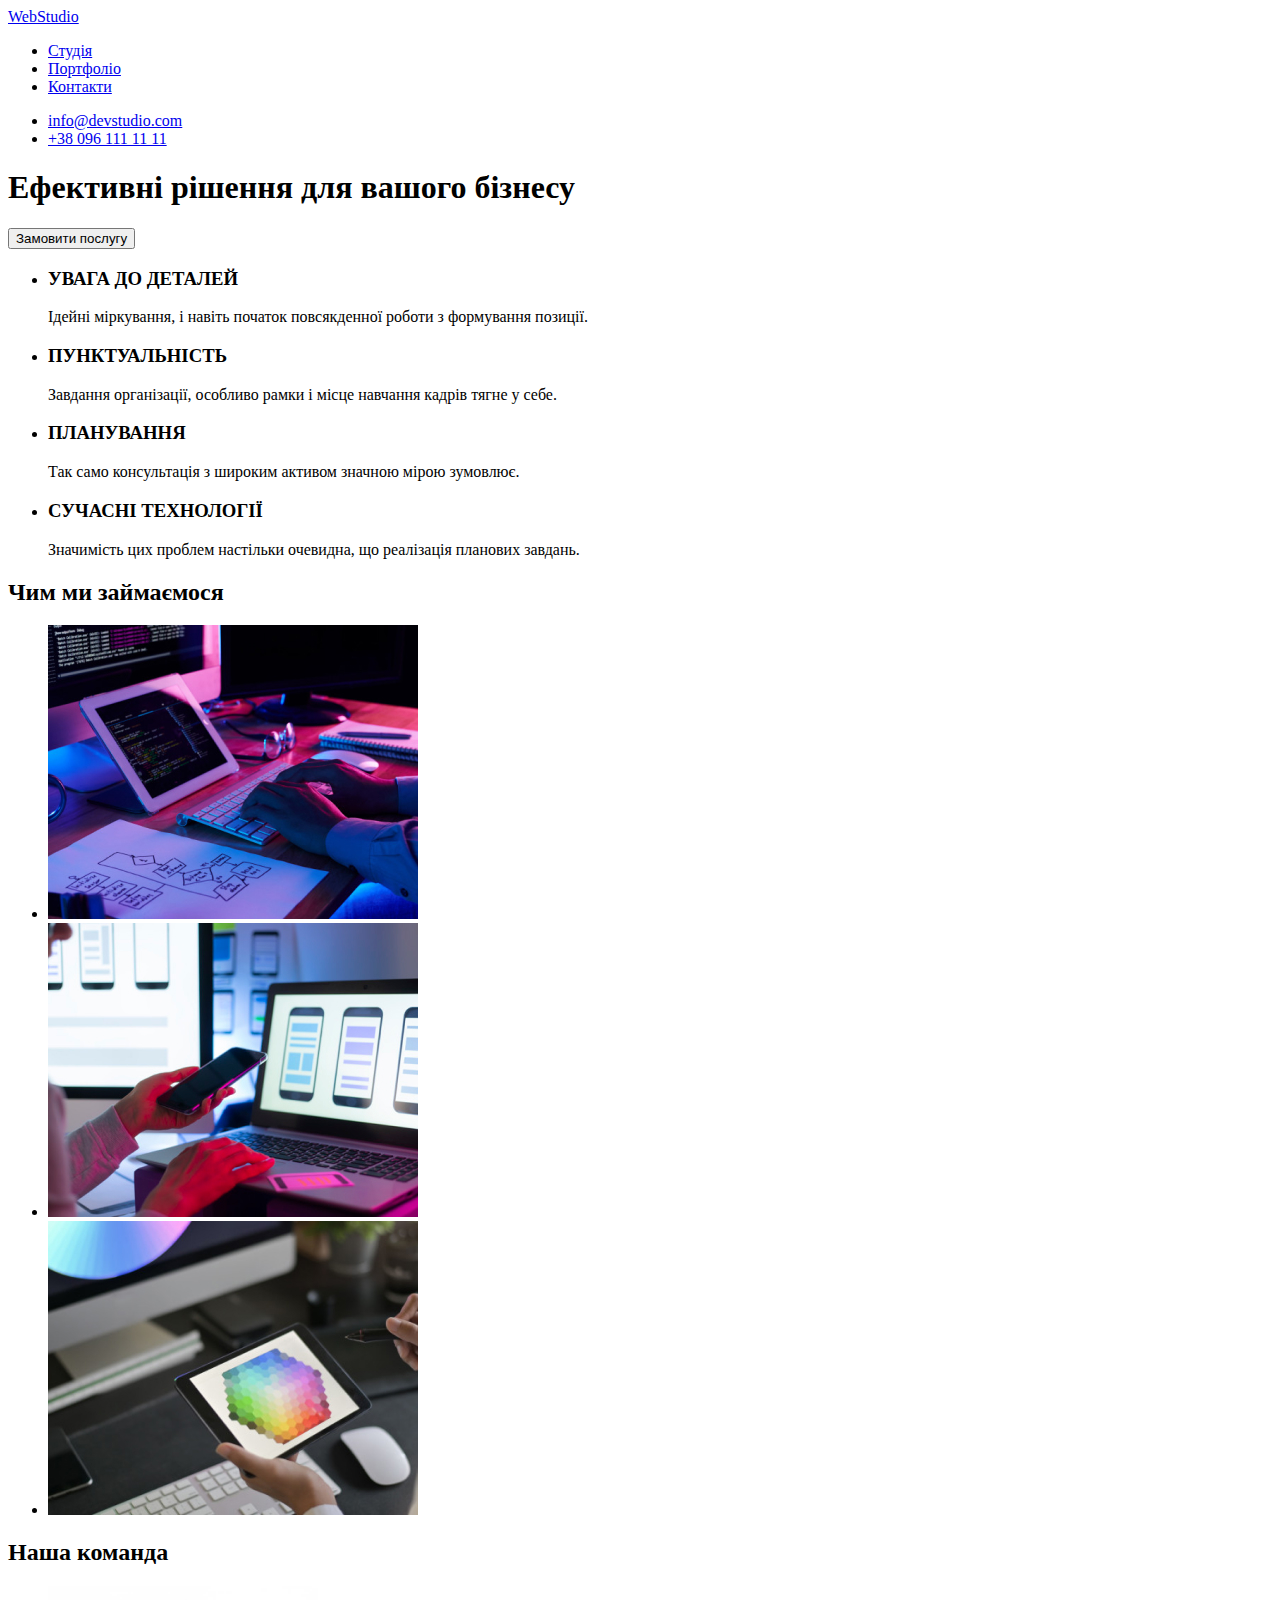
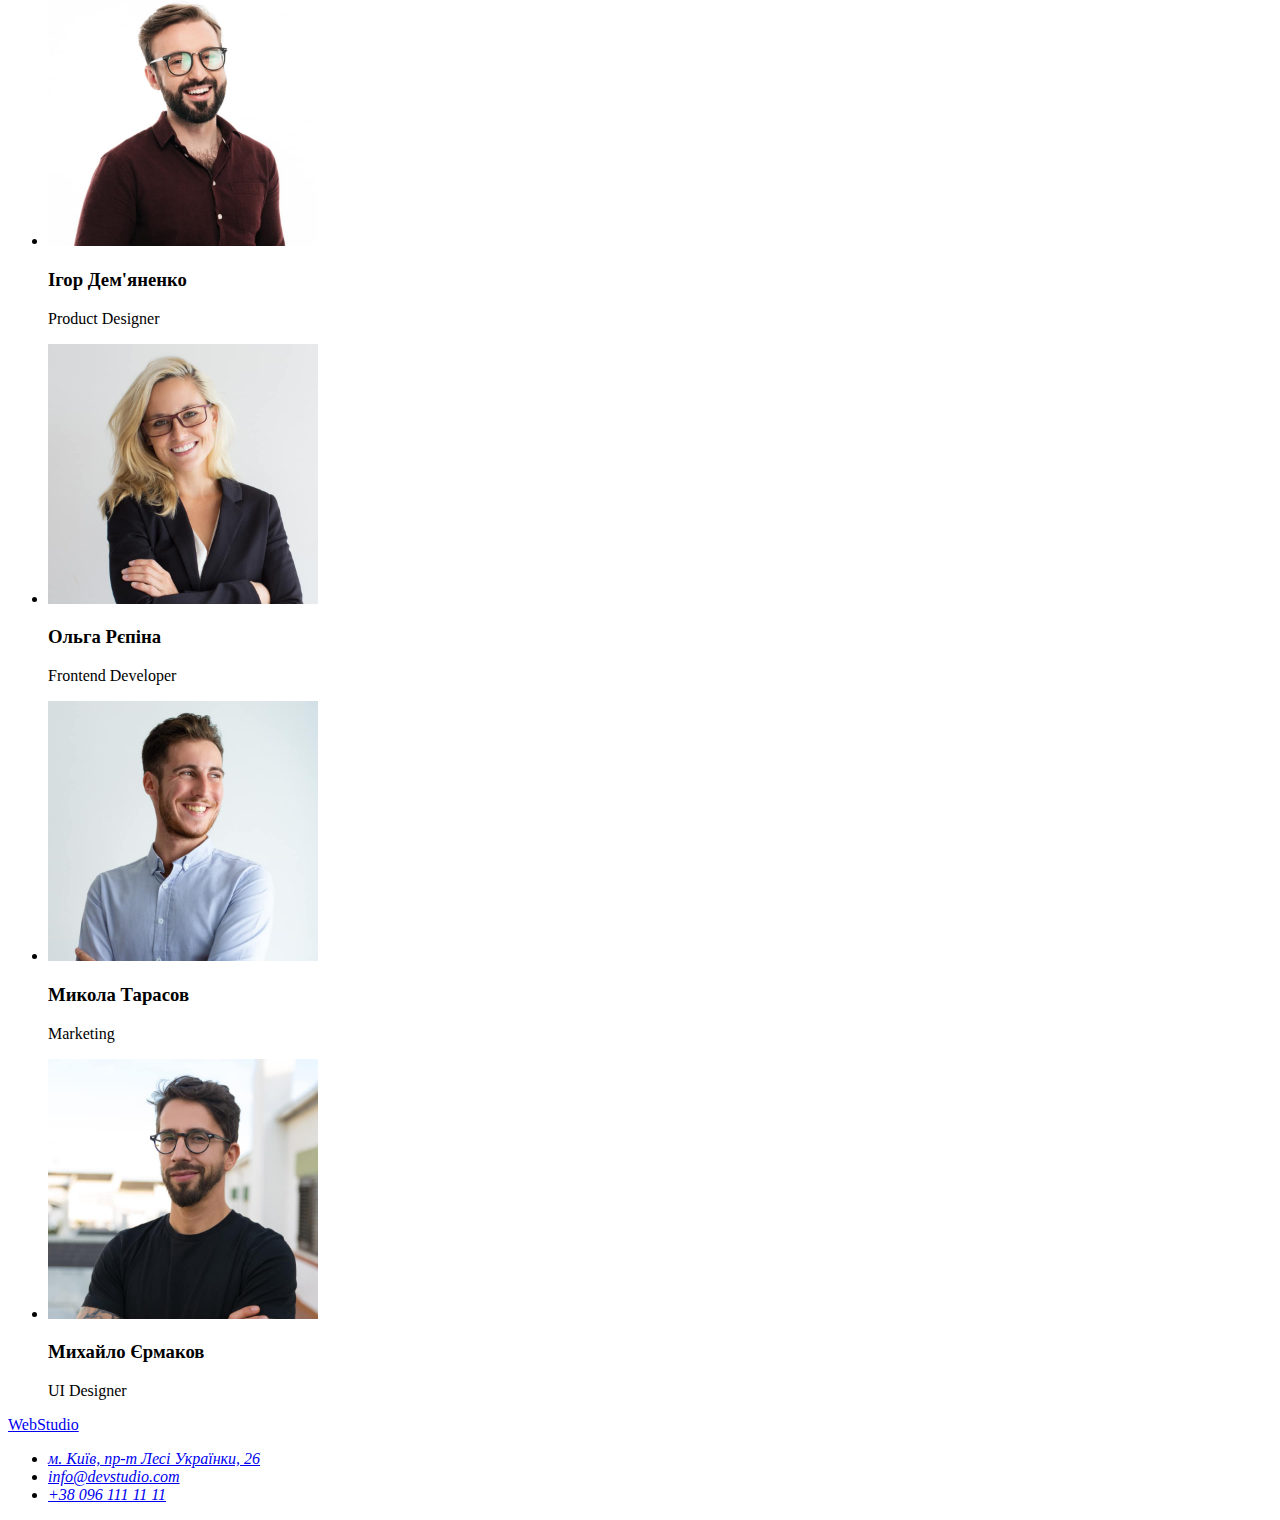
==== index.html @ dd04f36f "Stage1" ====
<!DOCTYPE html>
<html lang="uk">
  <head>
    <meta charset="UTF-8" />
    <meta http-equiv="X-UA-Compatible" content="IE=edge" />
    <meta name="viewport" content="width=device-width, initial-scale=1.0" />
    <title>Студія</title>
  </head>
  <body>
    <!-- Шапка -->
    <header>
      <nav>
        <a href="https://vanvalera.github.io/goit-markup-hw-01/" class="logo">
          <span lang="en">WebStudio</span>
        </a>
        <ul>
          <li>
            <a href="/">Студія</a>
          </li>
          <li>
            <a href="/">Портфоліо</a>
          </li>
          <li>
            <a href="/">Контакти</a>
          </li>
        </ul>
      </nav>
      <ul>
        <!-- Посилання на почту -->
        <li>
          <a href="mailto:info@devstudio.com">info@devstudio.com</a>
        </li>
        <!-- Посилання на телефон -->
        <li><a href="tel:+380961111111">+38 096 111 11 11</a></li>
      </ul>
    </header>
    <!-- Меин -->
    <main>
      <!-- Секція с кнопкой -->
      <section>
        <h1>Ефективні рішення для вашого бізнесу</h1>
        <button type="button">Замовити послугу</button>
      </section>
      <!-- Секція Особливості -->
      <section>
        <h2 hidden>Особливості</h2>
        <ul>
          <li>
            <h3>УВАГА ДО ДЕТАЛЕЙ</h3>
            <p>Ідейні міркування, і навіть початок повсякденної роботи з формування позиції.</p>
          </li>
          <li>
            <h3>ПУНКТУАЛЬНІСТЬ</h3>
            <p>Завдання організації, особливо рамки і місце навчання кадрів тягне у себе.</p>
          </li>
          <li>
            <h3>ПЛАНУВАННЯ</h3>
            <p>Так само консультація з широким активом значною мірою зумовлює.</p>
          </li>
          <li>
            <h3>СУЧАСНІ ТЕХНОЛОГІЇ</h3>
            <p>Значимість цих проблем настільки очевидна, що реалізація планових завдань.</p>
          </li>
        </ul>
      </section>
      <!-- Секція чим займаемось -->
      <section>
        <h2>Чим ми займаємося</h2>
        <ul>
          <li>
            <img
              src="./images/Декстопні-додатки.jpg"
              alt="Десктопні додатки"
              width="370"
              height="294"
            />
          </li>
          <li>
            <img
              src="./images/Мобільні-додатки.jpg"
              alt="Мобільні додатки"
              width="370"
              height="294"
            />
          </li>
          <li>
            <img
              src="./images/Дизайнерські-рішення.jpg"
              alt="Дизайнерські рішення"
              width="370"
              height="294"
            />
          </li>
        </ul>
      </section>
      <!-- Секція Наша Команда -->
      <section>
        <h2>Наша команда</h2>
        <ul>
          <li>
            <img
              src="./images/Product-designer.jpg"
              alt="Дизайнер продукту"
              width="270"
              height="260"
            />
            <h3>Ігор Дем'яненко</h3>
            <p lang="en">Product Designer</p>
          </li>
          <li>
            <img
              src="./images/Frontend-developer.jpg"
              alt="Фронтенд розробник"
              width="270"
              height="260"
            />
            <h3>Ольга Рєпіна</h3>
            <p lang="en">Frontend Developer</p>
          </li>
          <li>
            <img
              src="./images/Marketing-company.jpg"
              alt="Головний Маркетолог"
              width="270"
              height="260"
            />
            <h3>Микола Тарасов</h3>
            <p lang="en">Marketing</p>
          </li>
          <li>
            <img
              src="./images/UI-designer.jpg"
              alt="Дизайнер інтерфейсу"
              width="270"
              height="260"
            />
            <h3>Михайло Єрмаков</h3>
            <p lang="en">UI Designer</p>
          </li>
        </ul>
      </section>
    </main>
    <!-- Футер -->
    <footer>
      <a href="https://vanvalera.github.io/goit-markup-hw-01/" class="logo">
        <span lang="en">WebStudio</span>
      </a>
      <address>
        <ul>
          <li>
            <a href="https://goo.gl/maps/cJ9QzEwfVTvkRfvY8">м. Київ, пр-т Лесі Українки, 26</a>
          </li>
          <li>
            <a href="mailto:info@devstudio.com">info@devstudio.com</a>
          </li>
          <li>
            <a href="tel:+380961111111">+38 096 111 11 11</a>
          </li>
        </ul>
      </address>
    </footer>
  </body>
</html>
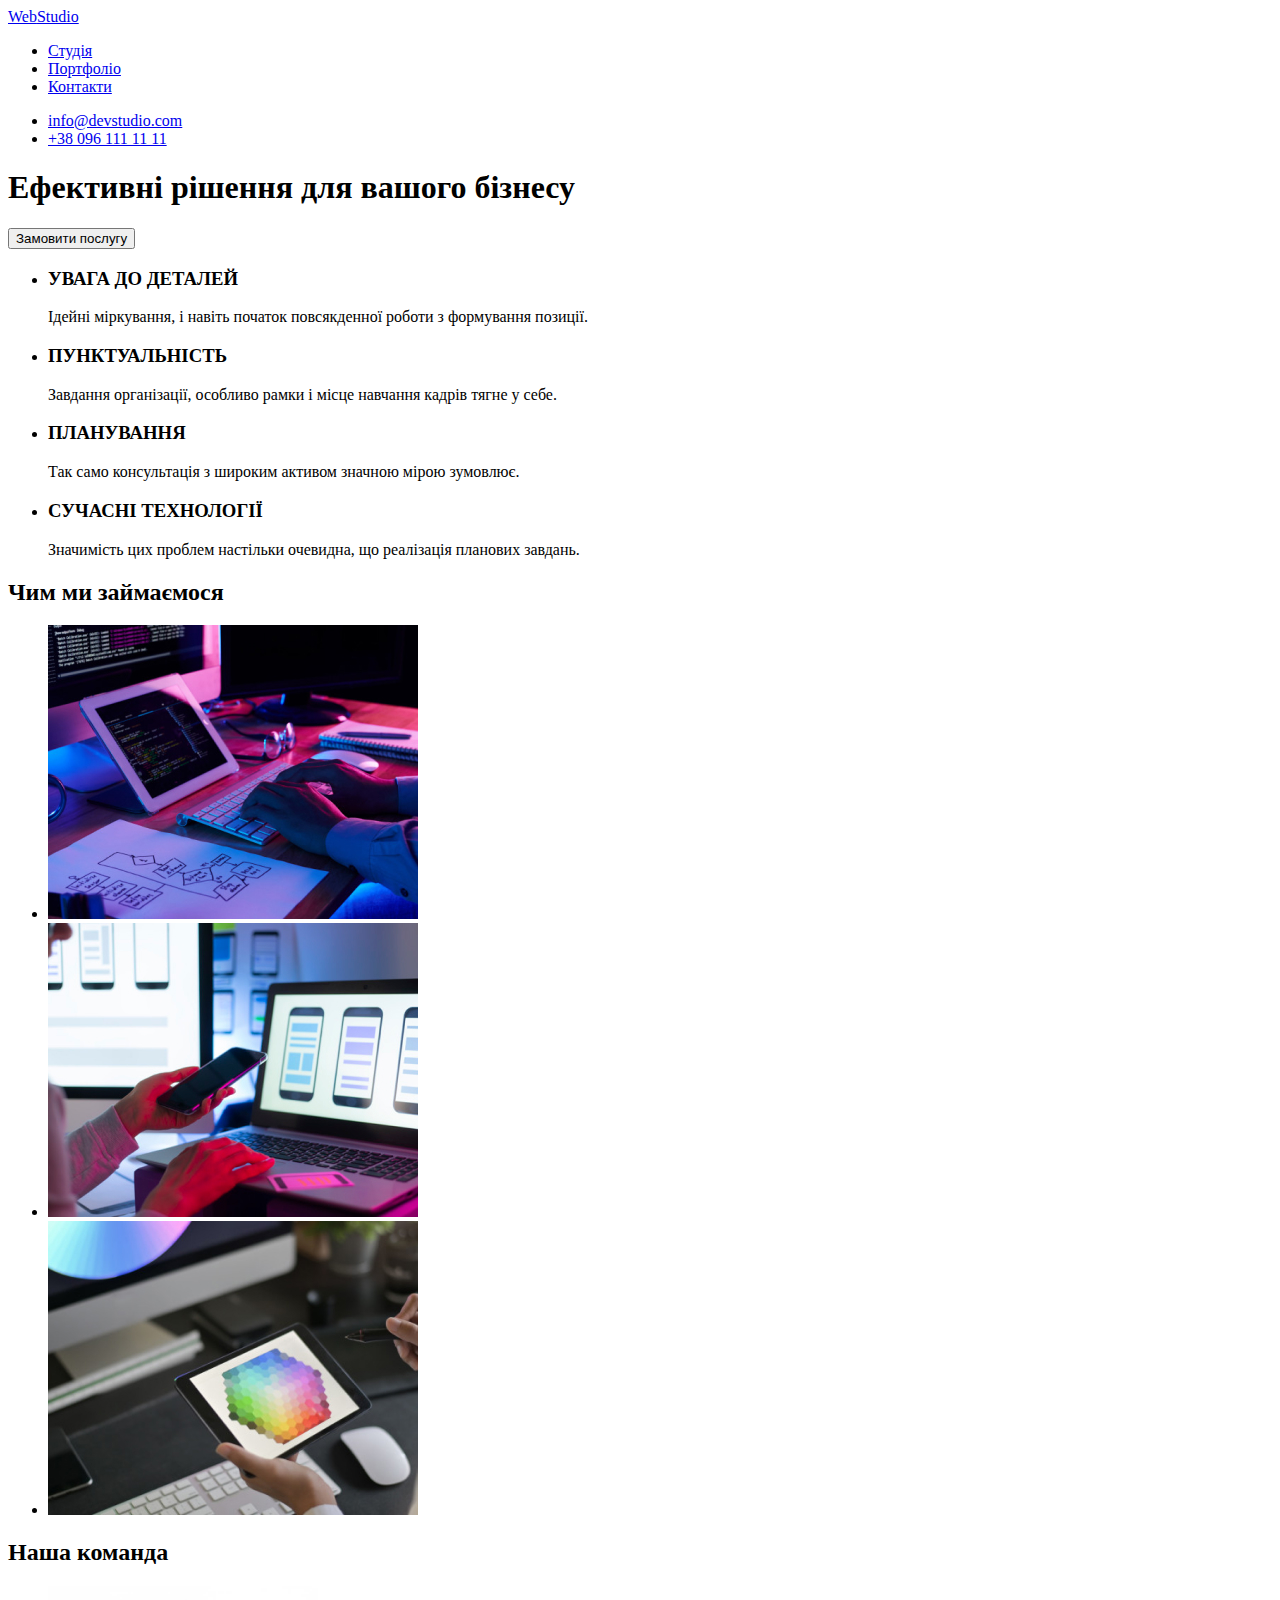
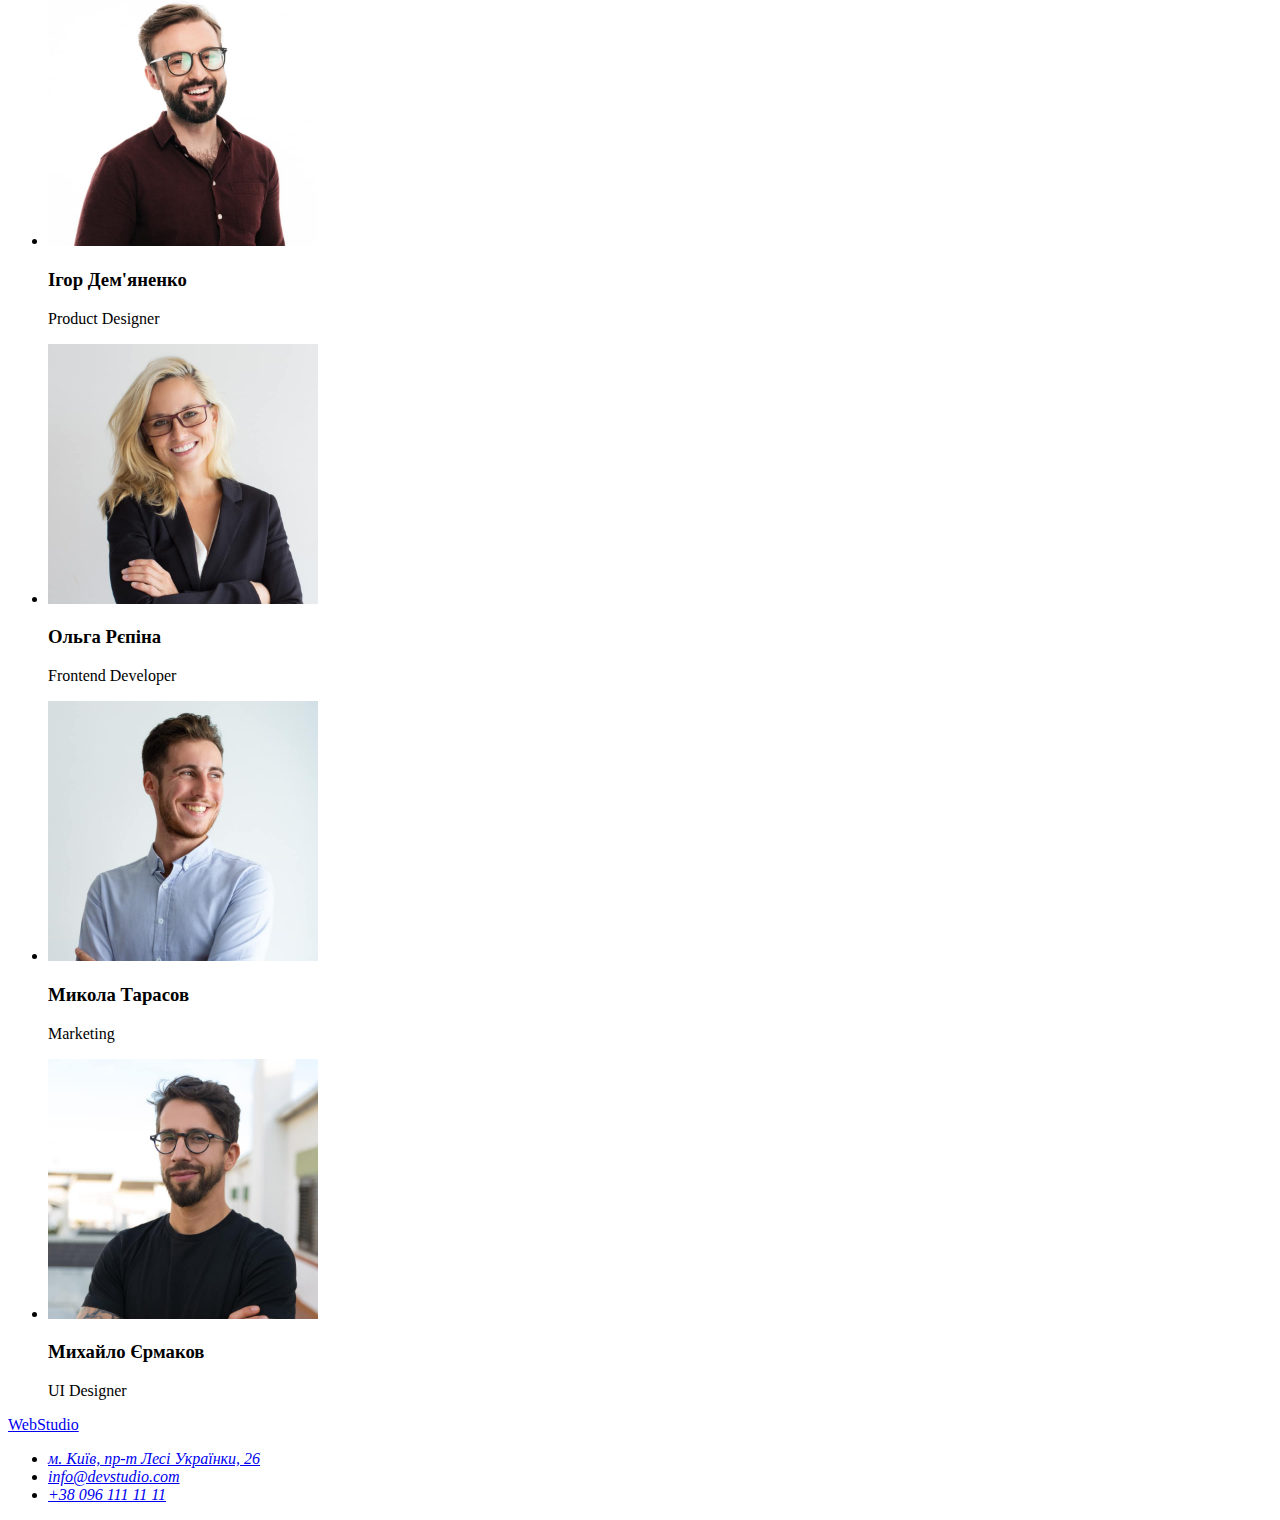
==== commit 0268f11a: "Start1" ====
--- a/index.html
+++ b/index.html
@@ -5,20 +5,21 @@
     <meta http-equiv="X-UA-Compatible" content="IE=edge" />
     <meta name="viewport" content="width=device-width, initial-scale=1.0" />
     <title>Студія</title>
+    <link rel="stylesheet" href="./css/styles.css" />
   </head>
   <body>
     <!-- Шапка -->
     <header>
       <nav>
         <a href="https://vanvalera.github.io/goit-markup-hw-01/" class="logo">
-          <span lang="en">WebStudio</span>
+          <span class="web">Web</span>Studio
         </a>
         <ul>
           <li>
             <a href="/">Студія</a>
           </li>
           <li>
-            <a href="/">Портфоліо</a>
+            <a href="./portfolio.html">Портфоліо</a>
           </li>
           <li>
             <a href="/">Контакти</a>
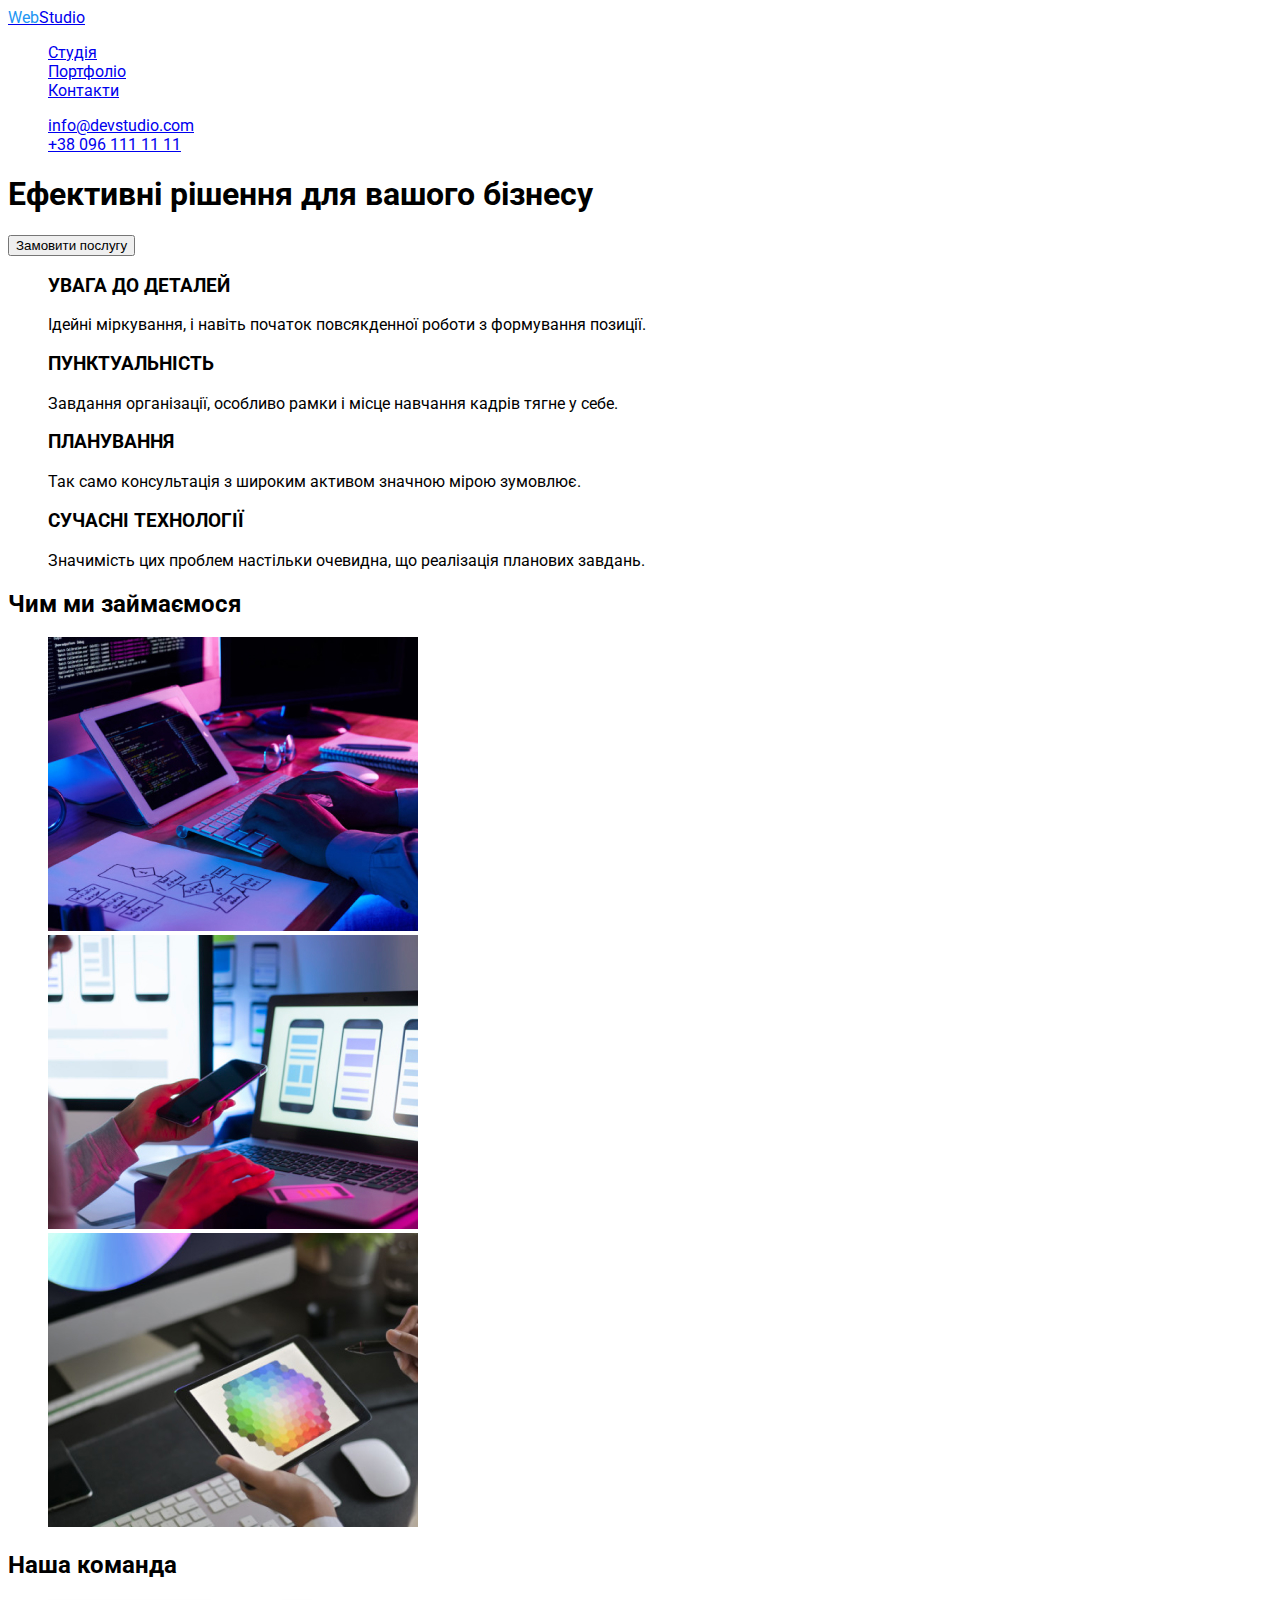
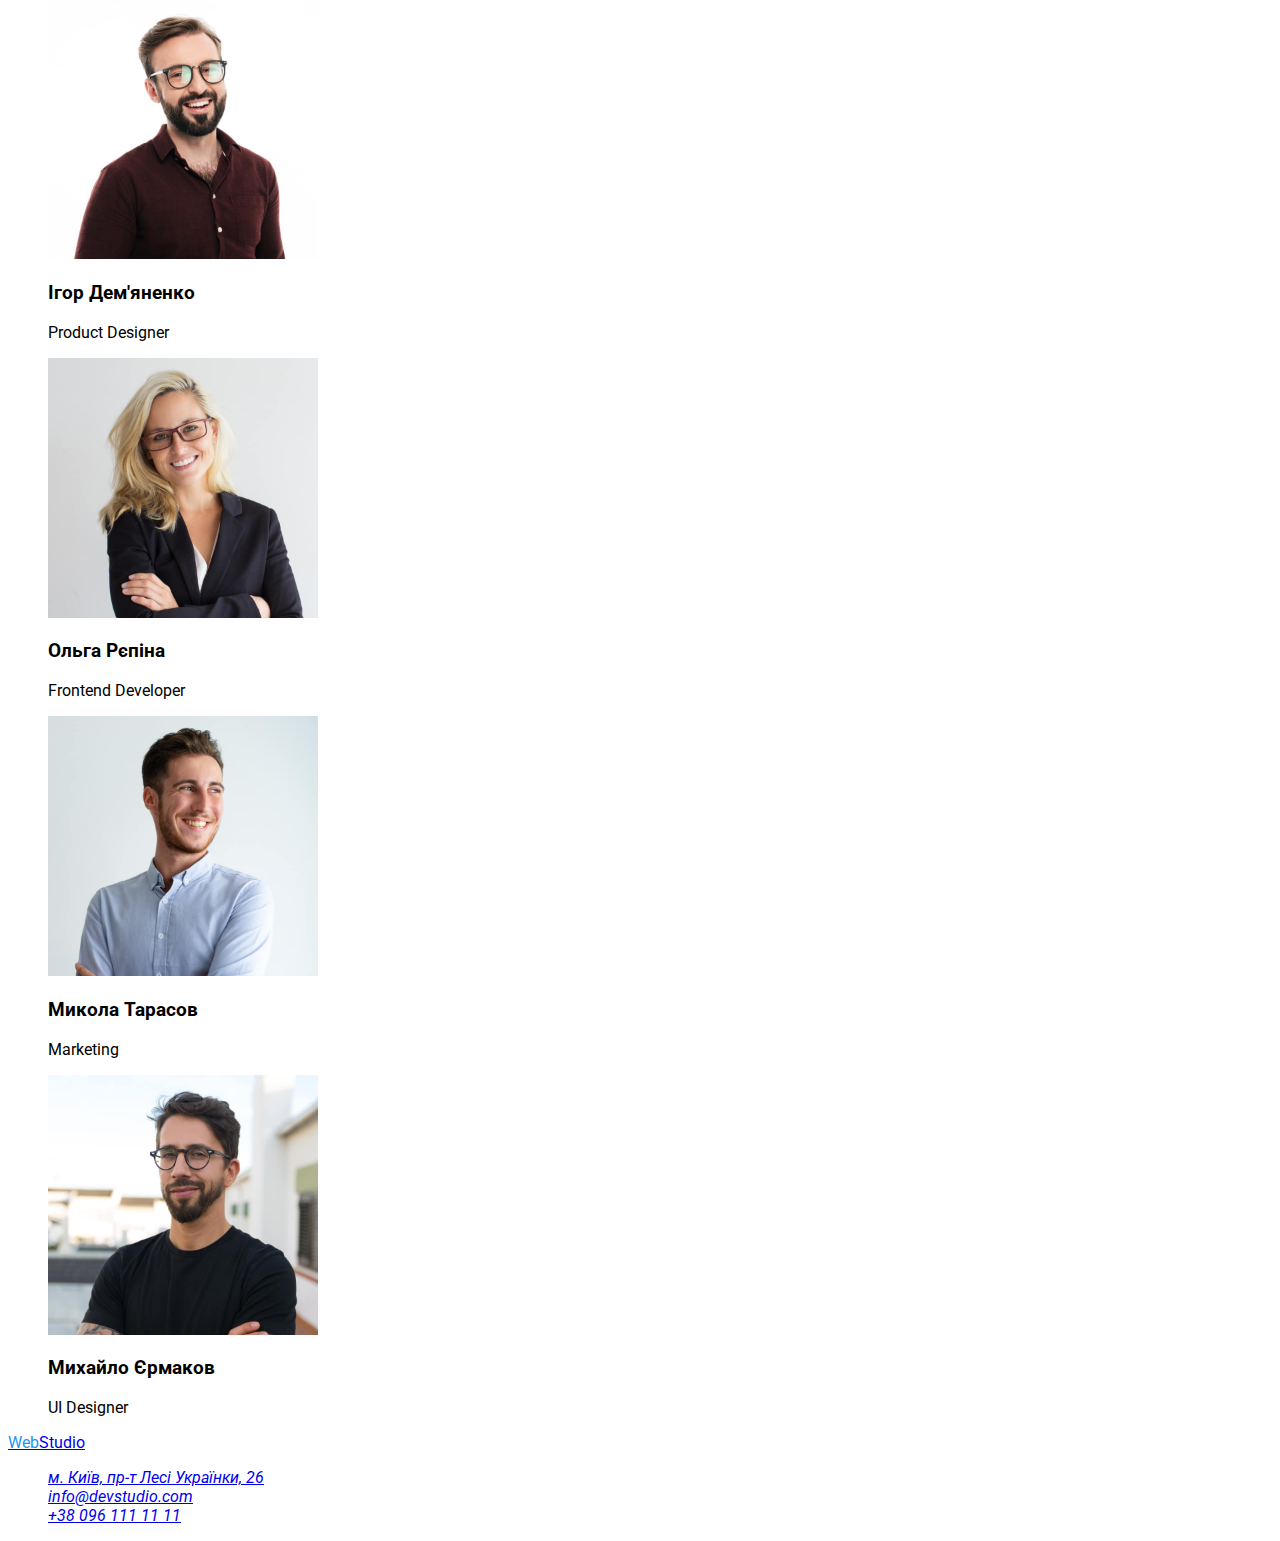
==== commit 4442d88e: "Start4" ====
--- a/index.html
+++ b/index.html
@@ -5,28 +5,34 @@
     <meta http-equiv="X-UA-Compatible" content="IE=edge" />
     <meta name="viewport" content="width=device-width, initial-scale=1.0" />
     <title>Студія</title>
+    <link rel="preconnect" href="https://fonts.googleapis.com" />
+    <link rel="preconnect" href="https://fonts.gstatic.com" crossorigin />
+    <link
+      href="https://fonts.googleapis.com/css2?family=Montserrat:wght@400;700&family=Raleway:wght@700&family=Roboto:wght@400;500;700;900&display=swap"
+      rel="stylesheet"
+    />
     <link rel="stylesheet" href="./css/styles.css" />
   </head>
   <body>
     <!-- Шапка -->
     <header>
       <nav>
-        <a href="https://vanvalera.github.io/goit-markup-hw-01/" class="logo">
+        <a href="https://vanvalera.github.io/goit-markup-hw-02/index.html" class="logo">
           <span class="web">Web</span>Studio
         </a>
-        <ul>
+        <ul class="list">
           <li>
-            <a href="/">Студія</a>
+            <a href="https://vanvalera.github.io/goit-markup-hw-02/index.html">Студія</a>
           </li>
           <li>
-            <a href="./portfolio.html">Портфоліо</a>
+            <a href="https://vanvalera.github.io/goit-markup-hw-02/portfolio.html">Портфоліо</a>
           </li>
           <li>
             <a href="/">Контакти</a>
           </li>
         </ul>
       </nav>
-      <ul>
+      <ul class="list">
         <!-- Посилання на почту -->
         <li>
           <a href="mailto:info@devstudio.com">info@devstudio.com</a>
@@ -45,7 +51,7 @@
       <!-- Секція Особливості -->
       <section>
         <h2 hidden>Особливості</h2>
-        <ul>
+        <ul class="list">
           <li>
             <h3>УВАГА ДО ДЕТАЛЕЙ</h3>
             <p>Ідейні міркування, і навіть початок повсякденної роботи з формування позиції.</p>
@@ -67,7 +73,7 @@
       <!-- Секція чим займаемось -->
       <section>
         <h2>Чим ми займаємося</h2>
-        <ul>
+        <ul class="list">
           <li>
             <img
               src="./images/Декстопні-додатки.jpg"
@@ -97,7 +103,7 @@
       <!-- Секція Наша Команда -->
       <section>
         <h2>Наша команда</h2>
-        <ul>
+        <ul class="list">
           <li>
             <img
               src="./images/Product-designer.jpg"
@@ -143,11 +149,11 @@
     </main>
     <!-- Футер -->
     <footer>
-      <a href="https://vanvalera.github.io/goit-markup-hw-01/" class="logo">
-        <span lang="en">WebStudio</span>
+      <a href="https://vanvalera.github.io/goit-markup-hw-02/index.html" class="logo">
+        <span class="web">Web</span>Studio
       </a>
       <address>
-        <ul>
+        <ul class="list">
           <li>
             <a href="https://goo.gl/maps/cJ9QzEwfVTvkRfvY8">м. Київ, пр-т Лесі Українки, 26</a>
           </li>
--- a/css/styles.css
+++ b/css/styles.css
@@ -0,0 +1,9 @@
+body {
+  font-family: 'Roboto', 'Raleway';
+}
+.web {
+  color: #2196f3;
+}
+.list {
+  list-style: none;
+}
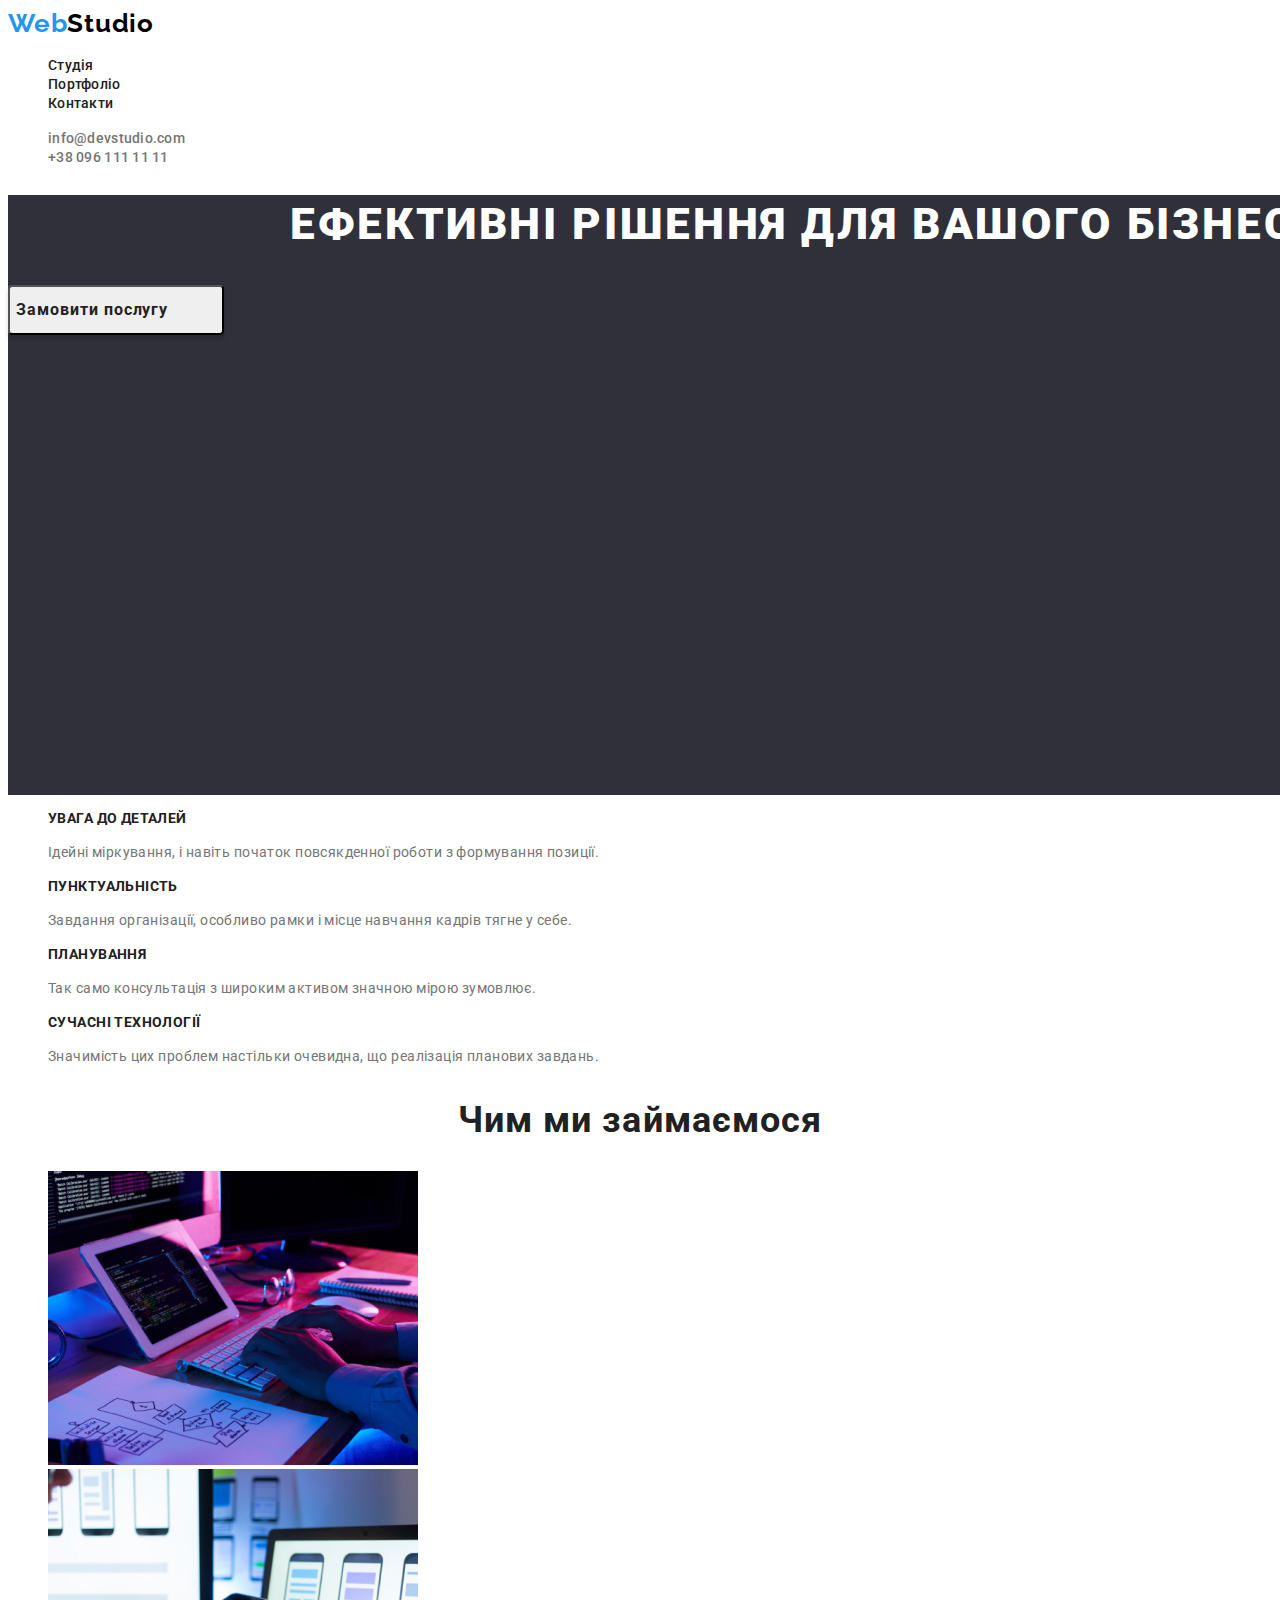
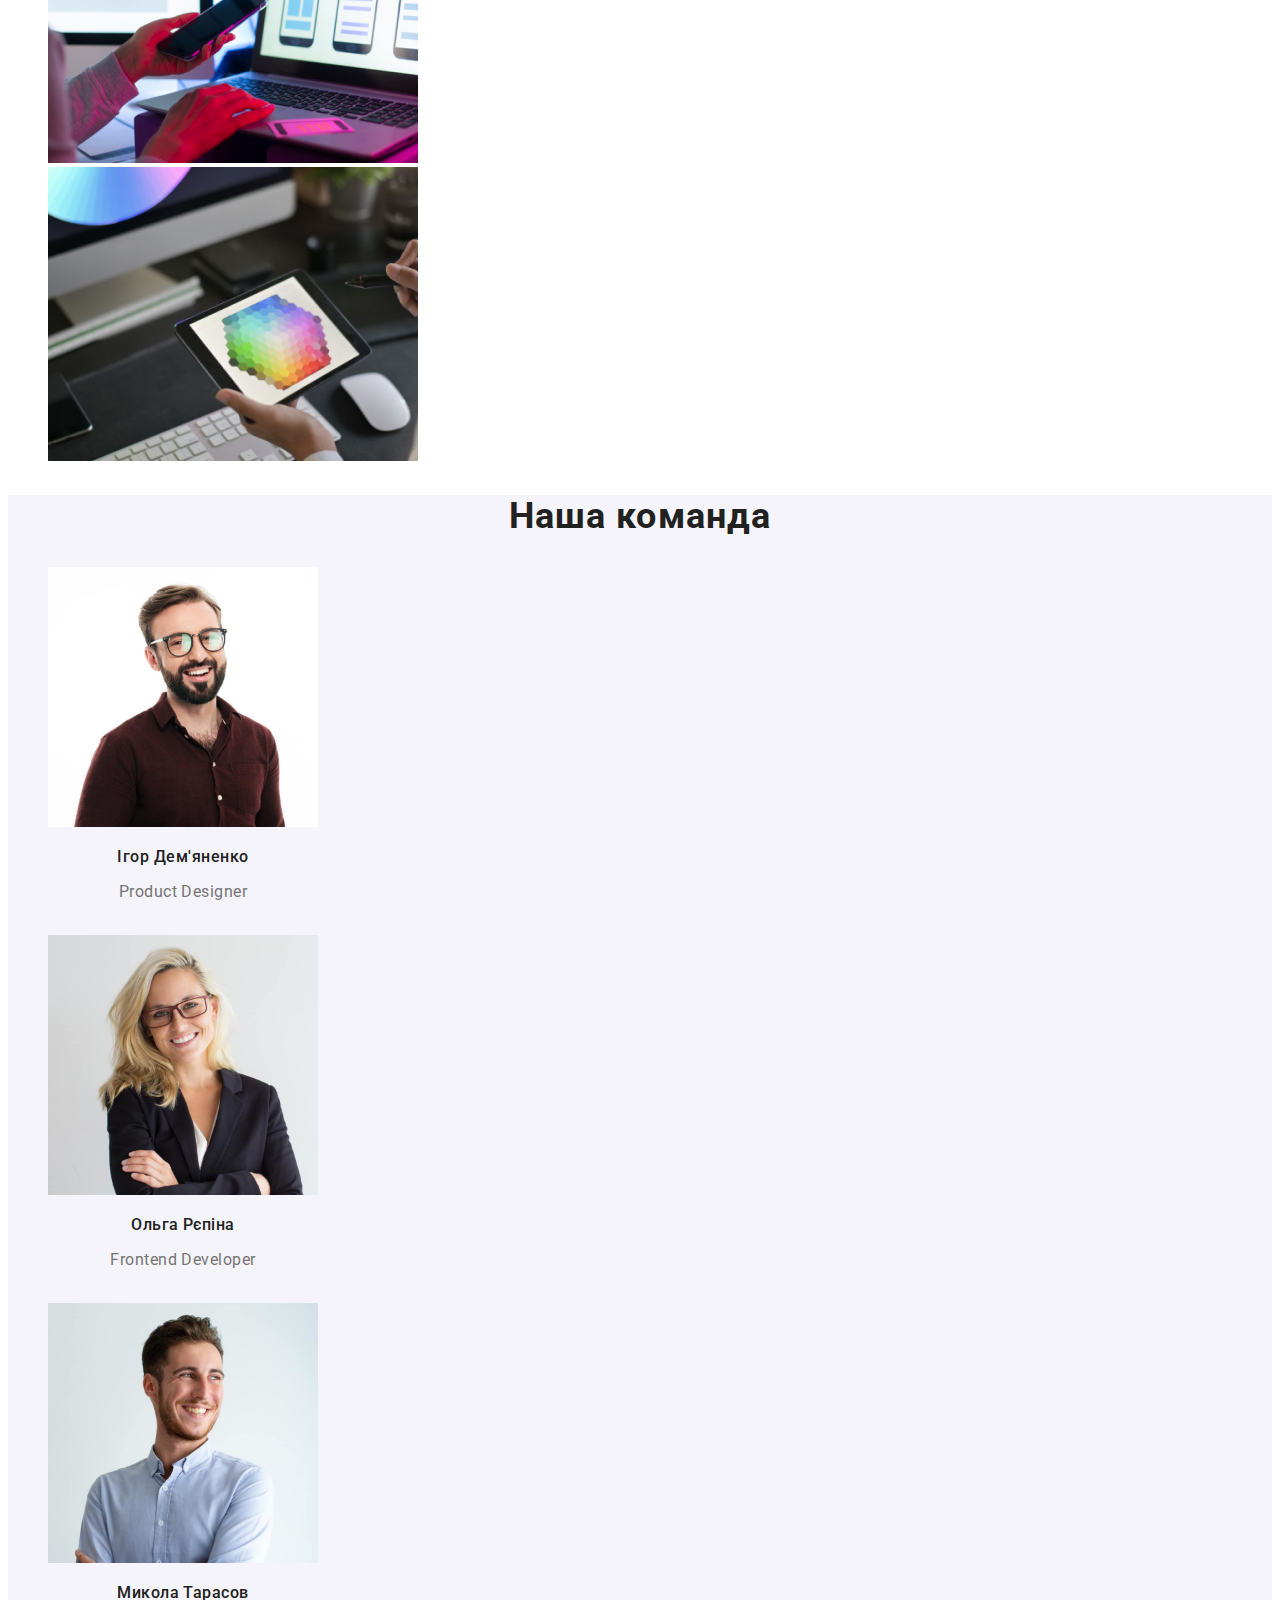
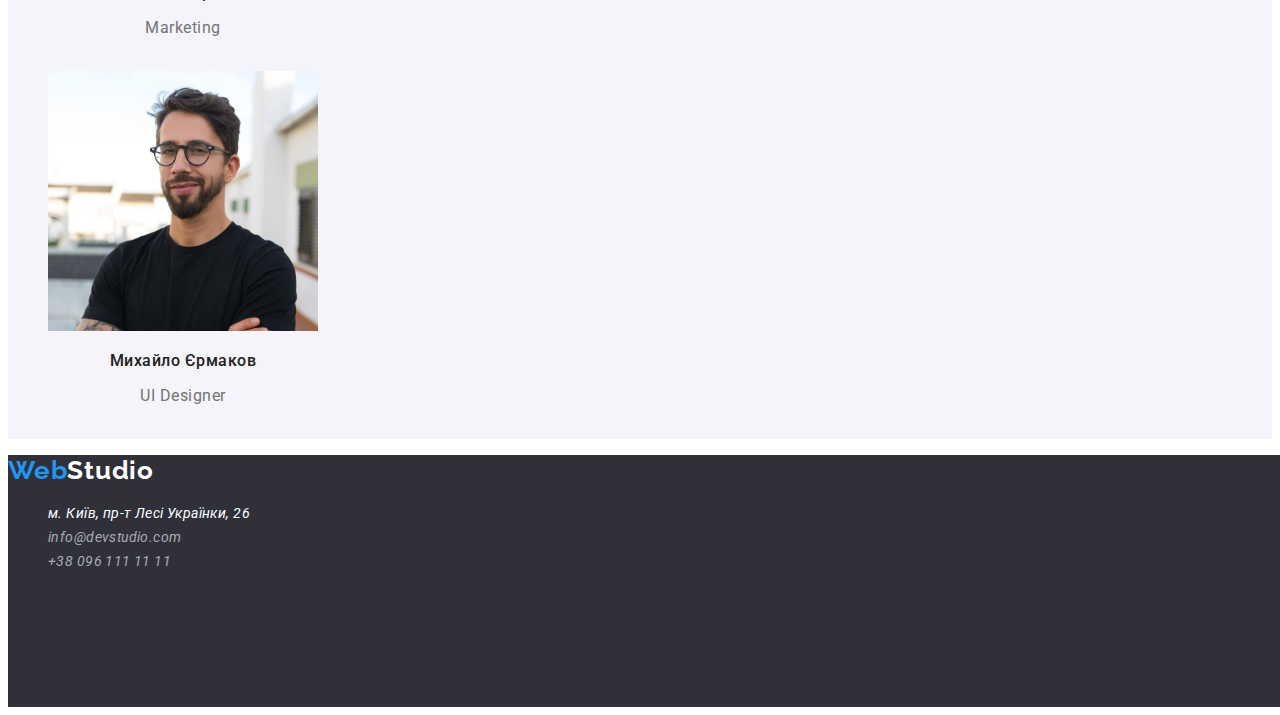
==== commit 11b8145b: "Finish1" ====
--- a/index.html
+++ b/index.html
@@ -22,57 +22,71 @@
         </a>
         <ul class="list">
           <li>
-            <a href="https://vanvalera.github.io/goit-markup-hw-02/index.html">Студія</a>
+            <a href="https://vanvalera.github.io/goit-markup-hw-02/index.html" class="header-link"
+              >Студія</a
+            >
           </li>
           <li>
-            <a href="https://vanvalera.github.io/goit-markup-hw-02/portfolio.html">Портфоліо</a>
+            <a
+              href="https://vanvalera.github.io/goit-markup-hw-02/portfolio.html"
+              class="header-link"
+              >Портфоліо</a
+            >
           </li>
           <li>
-            <a href="/">Контакти</a>
+            <a href="/" class="header-link">Контакти</a>
           </li>
         </ul>
       </nav>
       <ul class="list">
         <!-- Посилання на почту -->
         <li>
-          <a href="mailto:info@devstudio.com">info@devstudio.com</a>
+          <a href="mailto:info@devstudio.com" class="header-tel">info@devstudio.com</a>
         </li>
         <!-- Посилання на телефон -->
-        <li><a href="tel:+380961111111">+38 096 111 11 11</a></li>
+        <li><a href="tel:+380961111111" class="header-tel">+38 096 111 11 11</a></li>
       </ul>
     </header>
     <!-- Меин -->
     <main>
       <!-- Секція с кнопкой -->
-      <section>
-        <h1>Ефективні рішення для вашого бізнесу</h1>
-        <button type="button">Замовити послугу</button>
+      <section class="hero">
+        <h1 class="hero-tittle">Ефективні рішення для вашого бізнесу</h1>
+        <button type="button" class="hero-button">Замовити послугу</button>
       </section>
       <!-- Секція Особливості -->
       <section>
         <h2 hidden>Особливості</h2>
         <ul class="list">
           <li>
-            <h3>УВАГА ДО ДЕТАЛЕЙ</h3>
-            <p>Ідейні міркування, і навіть початок повсякденної роботи з формування позиції.</p>
+            <h3 class="tittle-opportunity">УВАГА ДО ДЕТАЛЕЙ</h3>
+            <p class="text-opportunity">
+              Ідейні міркування, і навіть початок повсякденної роботи з формування позиції.
+            </p>
           </li>
           <li>
-            <h3>ПУНКТУАЛЬНІСТЬ</h3>
-            <p>Завдання організації, особливо рамки і місце навчання кадрів тягне у себе.</p>
+            <h3 class="tittle-opportunity">ПУНКТУАЛЬНІСТЬ</h3>
+            <p class="text-opportunity">
+              Завдання організації, особливо рамки і місце навчання кадрів тягне у себе.
+            </p>
           </li>
           <li>
-            <h3>ПЛАНУВАННЯ</h3>
-            <p>Так само консультація з широким активом значною мірою зумовлює.</p>
+            <h3 class="tittle-opportunity">ПЛАНУВАННЯ</h3>
+            <p class="text-opportunity">
+              Так само консультація з широким активом значною мірою зумовлює.
+            </p>
           </li>
           <li>
-            <h3>СУЧАСНІ ТЕХНОЛОГІЇ</h3>
-            <p>Значимість цих проблем настільки очевидна, що реалізація планових завдань.</p>
+            <h3 class="tittle-opportunity">СУЧАСНІ ТЕХНОЛОГІЇ</h3>
+            <p class="text-opportunity">
+              Значимість цих проблем настільки очевидна, що реалізація планових завдань.
+            </p>
           </li>
         </ul>
       </section>
       <!-- Секція чим займаемось -->
       <section>
-        <h2>Чим ми займаємося</h2>
+        <h2 class="tittle-section">Чим ми займаємося</h2>
         <ul class="list">
           <li>
             <img
@@ -101,67 +115,67 @@
         </ul>
       </section>
       <!-- Секція Наша Команда -->
-      <section>
-        <h2>Наша команда</h2>
+      <section class="hero-team">
+        <h2 class="tittle-team">Наша команда</h2>
         <ul class="list">
-          <li>
+          <li class="list-worker">
             <img
               src="./images/Product-designer.jpg"
               alt="Дизайнер продукту"
               width="270"
               height="260"
             />
-            <h3>Ігор Дем'яненко</h3>
-            <p lang="en">Product Designer</p>
+            <h3 class="tittle-team-worker">Ігор Дем'яненко</h3>
+            <p lang="en" class="tittle-worker-text">Product Designer</p>
           </li>
-          <li>
+          <li class="list-worker">
             <img
               src="./images/Frontend-developer.jpg"
               alt="Фронтенд розробник"
               width="270"
               height="260"
             />
-            <h3>Ольга Рєпіна</h3>
-            <p lang="en">Frontend Developer</p>
+            <h3 class="tittle-team-worker">Ольга Рєпіна</h3>
+            <p lang="en" class="tittle-worker-text">Frontend Developer</p>
           </li>
-          <li>
+          <li class="list-worker">
             <img
               src="./images/Marketing-company.jpg"
               alt="Головний Маркетолог"
               width="270"
               height="260"
             />
-            <h3>Микола Тарасов</h3>
-            <p lang="en">Marketing</p>
+            <h3 class="tittle-team-worker">Микола Тарасов</h3>
+            <p lang="en" class="tittle-worker-text">Marketing</p>
           </li>
-          <li>
+          <li class="list-worker">
             <img
               src="./images/UI-designer.jpg"
               alt="Дизайнер інтерфейсу"
               width="270"
               height="260"
             />
-            <h3>Михайло Єрмаков</h3>
-            <p lang="en">UI Designer</p>
+            <h3 class="tittle-team-worker">Михайло Єрмаков</h3>
+            <p lang="en" class="tittle-worker-text">UI Designer</p>
           </li>
         </ul>
       </section>
     </main>
     <!-- Футер -->
-    <footer>
-      <a href="https://vanvalera.github.io/goit-markup-hw-02/index.html" class="logo">
+    <footer class="footer">
+      <a href="https://vanvalera.github.io/goit-markup-hw-02/index.html" class="logo-footer">
         <span class="web">Web</span>Studio
       </a>
       <address>
         <ul class="list">
           <li>
-            <a href="https://goo.gl/maps/cJ9QzEwfVTvkRfvY8">м. Київ, пр-т Лесі Українки, 26</a>
+            <a href="https://goo.gl/maps/cJ9QzEwfVTvkRfvY8" class="list-address">м. Київ, пр-т Лесі Українки, 26</a>
           </li>
           <li>
-            <a href="mailto:info@devstudio.com">info@devstudio.com</a>
+            <a href="mailto:info@devstudio.com" class="list-tel">info@devstudio.com</a>
           </li>
           <li>
-            <a href="tel:+380961111111">+38 096 111 11 11</a>
+            <a href="tel:+380961111111" class="list-tel">+38 096 111 11 11</a>
           </li>
         </ul>
       </address>
--- a/css/styles.css
+++ b/css/styles.css
@@ -1,5 +1,21 @@
+:root {
+  --primary-color: #ffffff;
+  --second-color: #212121;
+  --accent-color: #2196f3;
+}
 body {
   font-family: 'Roboto', 'Raleway';
+  color: #ffffff;
+}
+/* ----------Header--------- */
+.logo {
+  font-family: 'Raleway';
+  font-weight: 700;
+  font-size: 26px;
+  line-height: 1.19;
+  letter-spacing: 0.03em;
+  color: #000000;
+  text-decoration: none;
 }
 .web {
   color: #2196f3;
@@ -7,3 +23,195 @@
 .list {
   list-style: none;
 }
+.header-link {
+  font-weight: 500;
+  font-size: 14px;
+  line-height: 1.14;
+  letter-spacing: 0.02em;
+  color: #212121;
+  text-decoration: none;
+}
+.header-tel {
+  font-weight: 500;
+  font-size: 14px;
+  line-height: 1.14;
+  letter-spacing: 0.02em;
+  color: #757575;
+  text-decoration: none;
+}
+.header-link:hover,
+.header-link:focus,
+.header-tel:focus,
+.header-tel:hover {
+  color: #2196f3;
+}
+/* ---------Body---------- */
+.hero {
+  width: 1600px;
+  height: 600px;
+  left: 0px;
+  top: 80px;
+  background: #2f303a;
+}
+.hero-tittle {
+  font-weight: 900;
+  font-size: 44px;
+  line-height: 1.36;
+  text-align: center;
+  letter-spacing: 0.06em;
+  text-transform: uppercase;
+  color: #ffffff;
+}
+.hero-button {
+  font-family: inherit;
+  font-weight: 700;
+  font-size: 16px;
+  line-height: 1.88;
+  display: flex;
+  align-items: center;
+  text-align: center;
+  letter-spacing: 0.06em;
+  color: #212121;
+  width: 216px;
+  height: 50px;
+  left: 692px;
+  top: 430px;
+  cursor: pointer;
+  box-shadow: 0px 4px 4px rgba(0, 0, 0, 0.15);
+  border-radius: 4px;
+}
+.hero-button:hover,
+.hero-button:focus {
+  background: #2196f3;
+  color: #ffffff;
+}
+.tittle-opportunity {
+  font-weight: 700;
+  font-size: 14px;
+  line-height: 1.14;
+  letter-spacing: 0.03em;
+  text-transform: uppercase;
+  color: #212121;
+}
+.text-opportunity {
+  font-weight: 400;
+  font-size: 14px;
+  line-height: 1.71;
+  letter-spacing: 0.03em;
+  color: #757575;
+}
+.tittle-section {
+  font-weight: 700;
+  font-size: 36px;
+  line-height: 1.17;
+  text-align: center;
+  letter-spacing: 0.03em;
+  color: #212121;
+}
+/* ---------Section Наша Команда---------- */
+.hero-team {
+  background: #f5f4fa;
+}
+.tittle-team {
+  font-weight: 700;
+  font-size: 36px;
+  line-height: 1.17;
+  text-align: center;
+  letter-spacing: 0.03em;
+  color: #212121;
+}
+.tittle-team-worker {
+  font-weight: 500;
+  font-size: 16px;
+  line-height: 1.19;
+  text-align: center;
+  letter-spacing: 0.03em;
+  color: #212121;
+}
+.list-worker {
+  width: 270px;
+  height: 368px;
+  left: 515px;
+  top: 1632px;
+}
+.tittle-worker-text {
+  font-size: 16px;
+  line-height: 1.19;
+  text-align: center;
+  letter-spacing: 0.03em;
+  color: #757575;
+}
+/* --------footer---------- */
+.footer {
+  width: 1600px;
+  height: 252px;
+  left: 0px;
+  top: 2094px;
+  background: #2f303a;
+}
+.logo-footer {
+  font-family: 'Raleway';
+  font-weight: 700;
+  font-size: 26px;
+  line-height: 1.19;
+  letter-spacing: 0.03em;
+  color: #ffffff;
+  text-decoration: none;
+}
+.list-address {
+  font-weight: 400;
+  font-size: 14px;
+  line-height: 1.71;
+  letter-spacing: 0.03em;
+  color: #ffffff;
+  text-decoration: none;
+}
+.list-tel {
+  font-size: 14px;
+  line-height: 1.71;
+  letter-spacing: 0.03em;
+  color: rgba(255, 255, 255, 0.6);
+  text-decoration: none;
+}
+.list-tel:hover,
+.list-tel:focus {
+  color: #2196f3;
+}
+.list-address:hover,
+.list-address:focus {
+  color: #2196f3;
+}
+/* ---------Body Portfolio---------- */
+.portfolio-btn {
+  font-family: inherit;
+  font-weight: 500;
+  font-size: 16px;
+  line-height: 1.62;
+  text-align: center;
+  letter-spacing: 0.03em;
+  color: #212121;
+  height: 38px;
+  left: 548px;
+  top: 174px;
+  background: #f5f4fa;
+  border-radius: 4px;
+  cursor: pointer;
+}
+.portfolio-btn:hover,
+.portfolio-btn:focus {
+  background: #2196f3;
+  color: #ffffff;
+}
+.portfolio-tittle {
+  font-weight: 700;
+  font-size: 18px;
+  line-height: 2;
+  letter-spacing: 0.06em;
+  color: #212121;
+}
+.portfolio-text {
+  font-size: 16px;
+  line-height: 1.88;
+  letter-spacing: 0.03em;
+  color: #757575;
+}
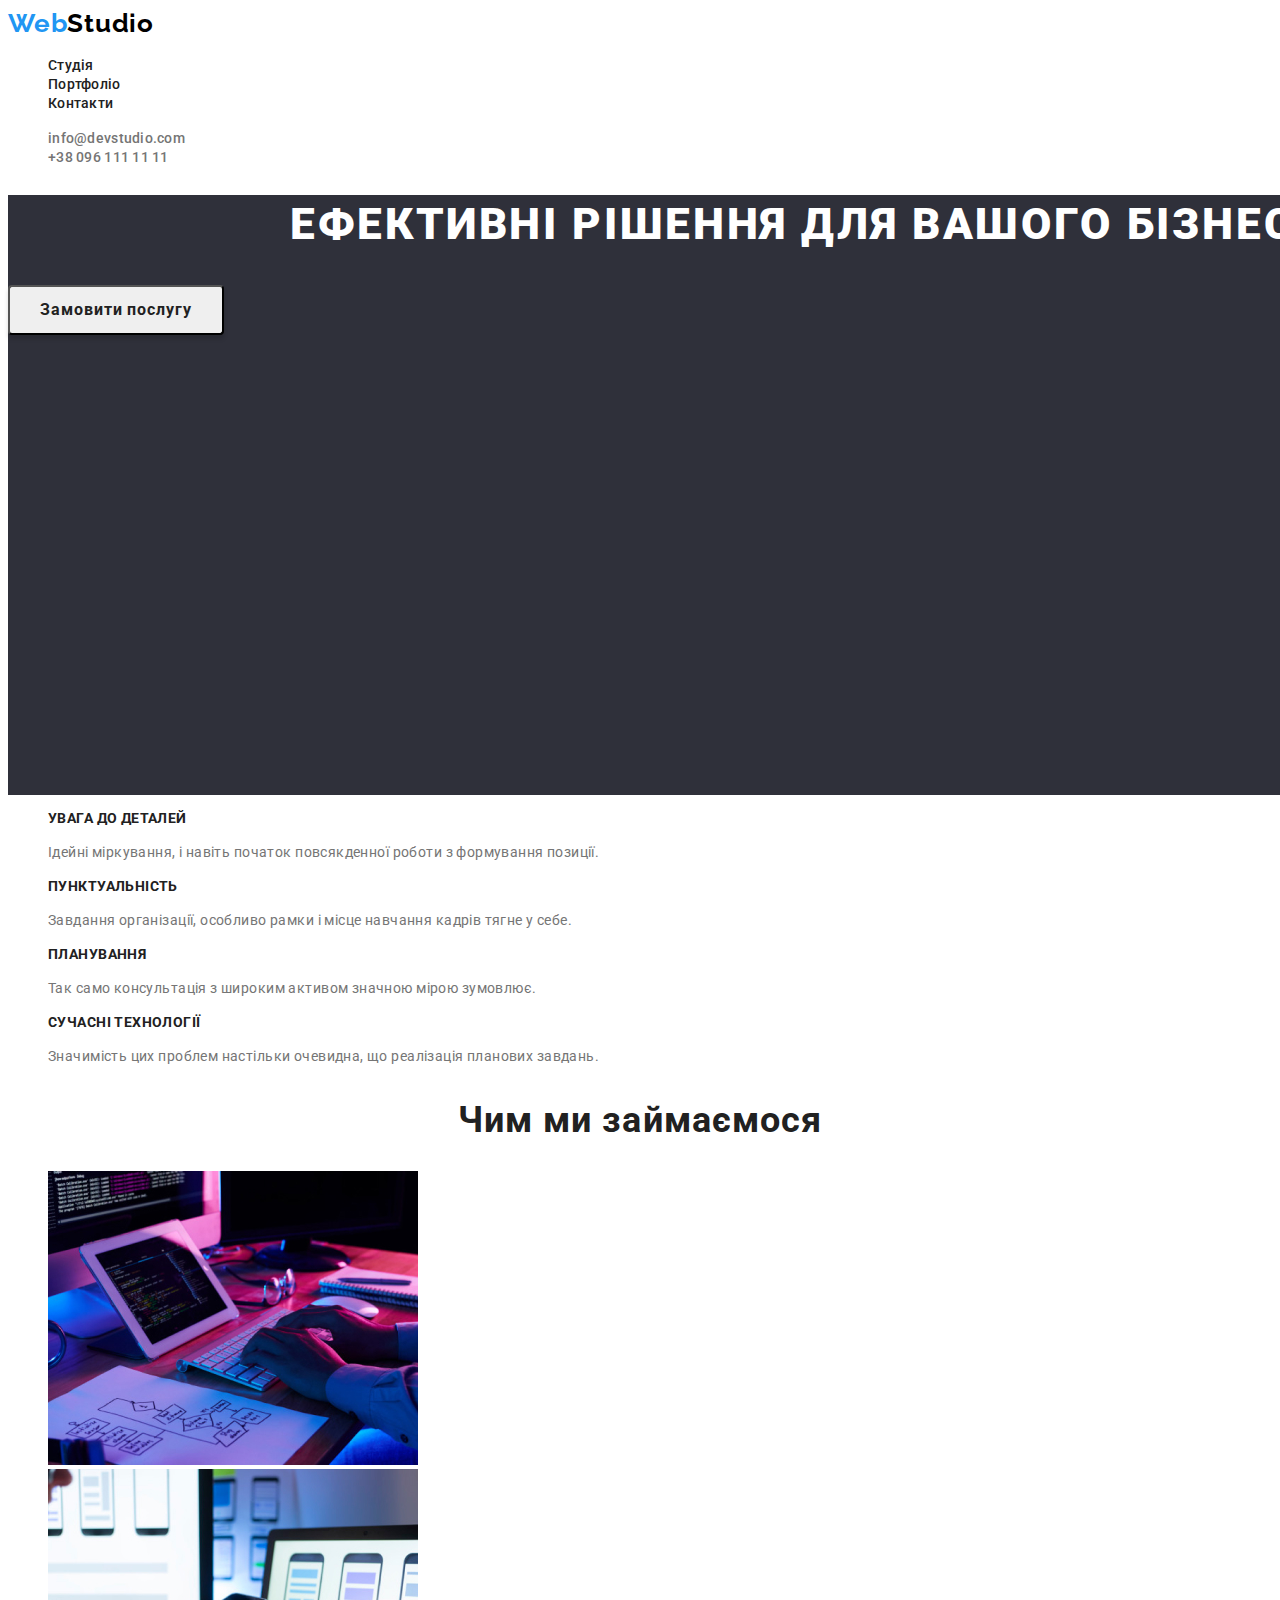
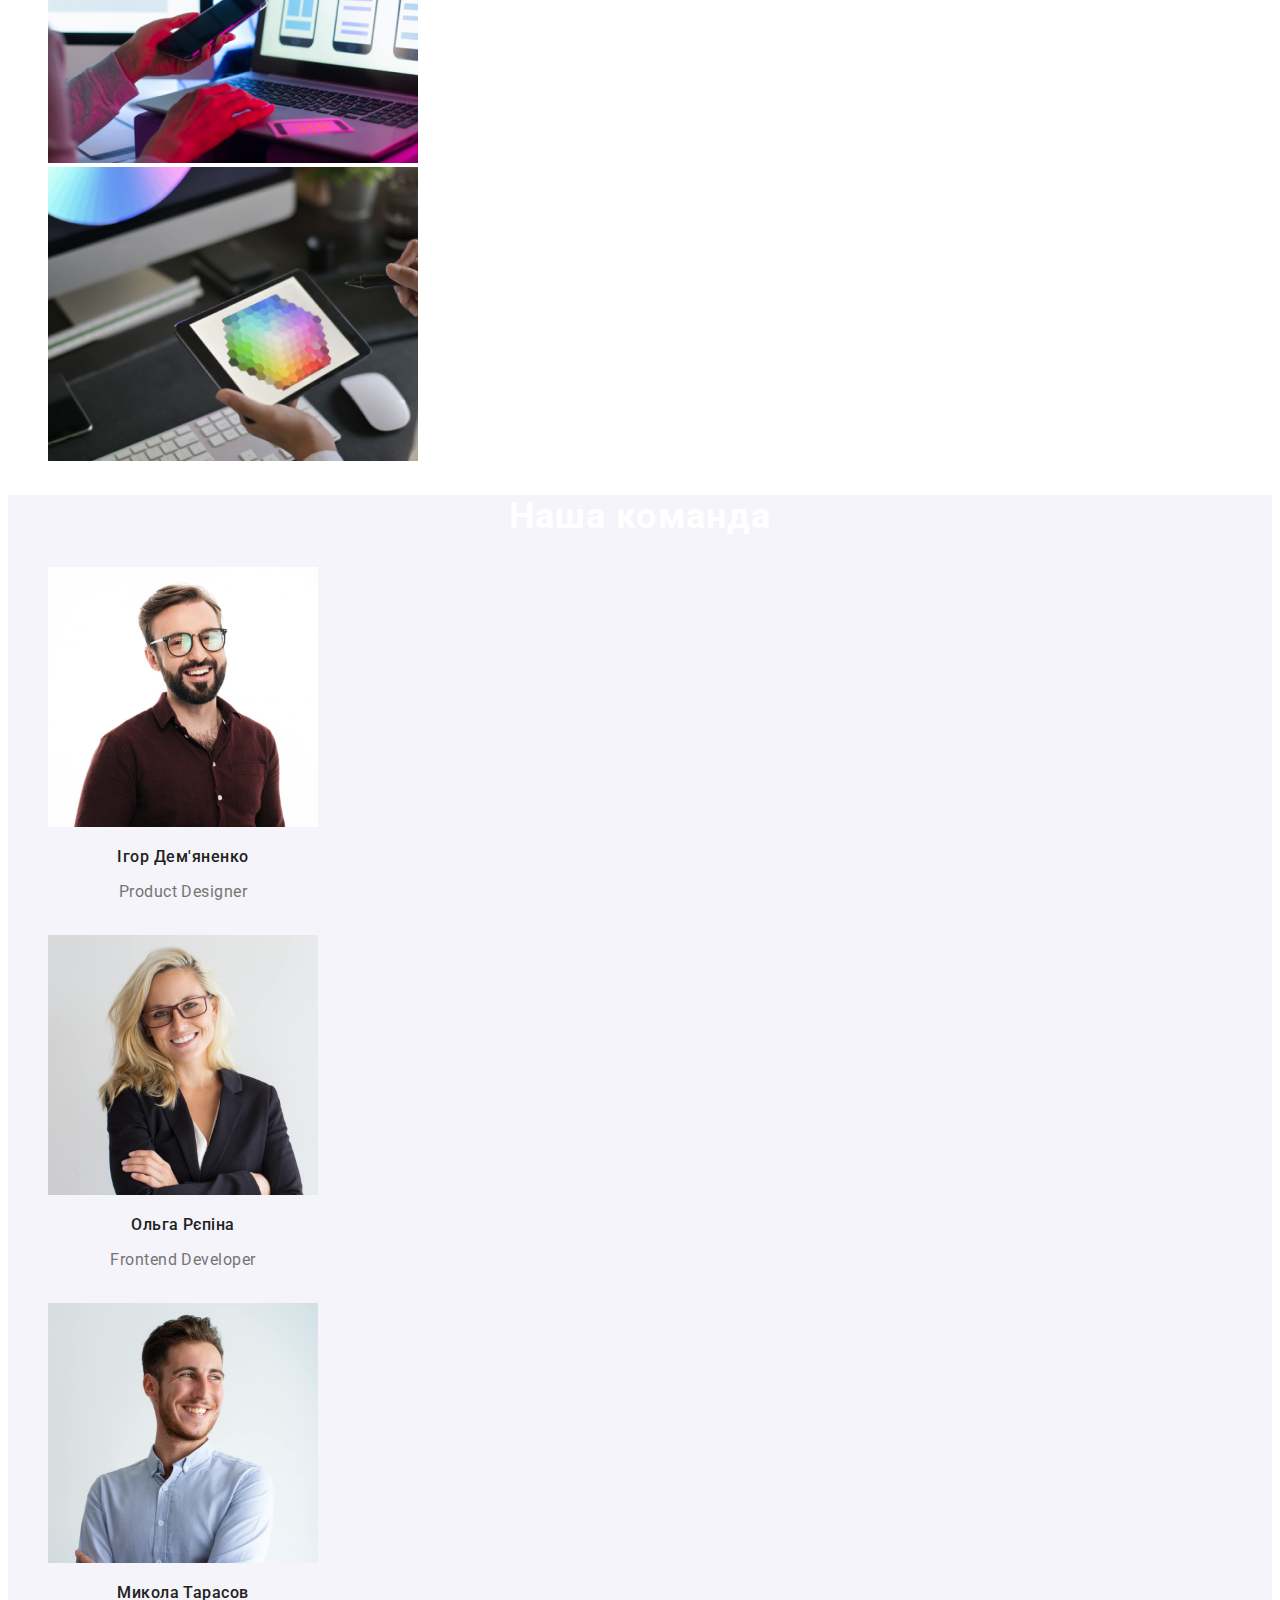
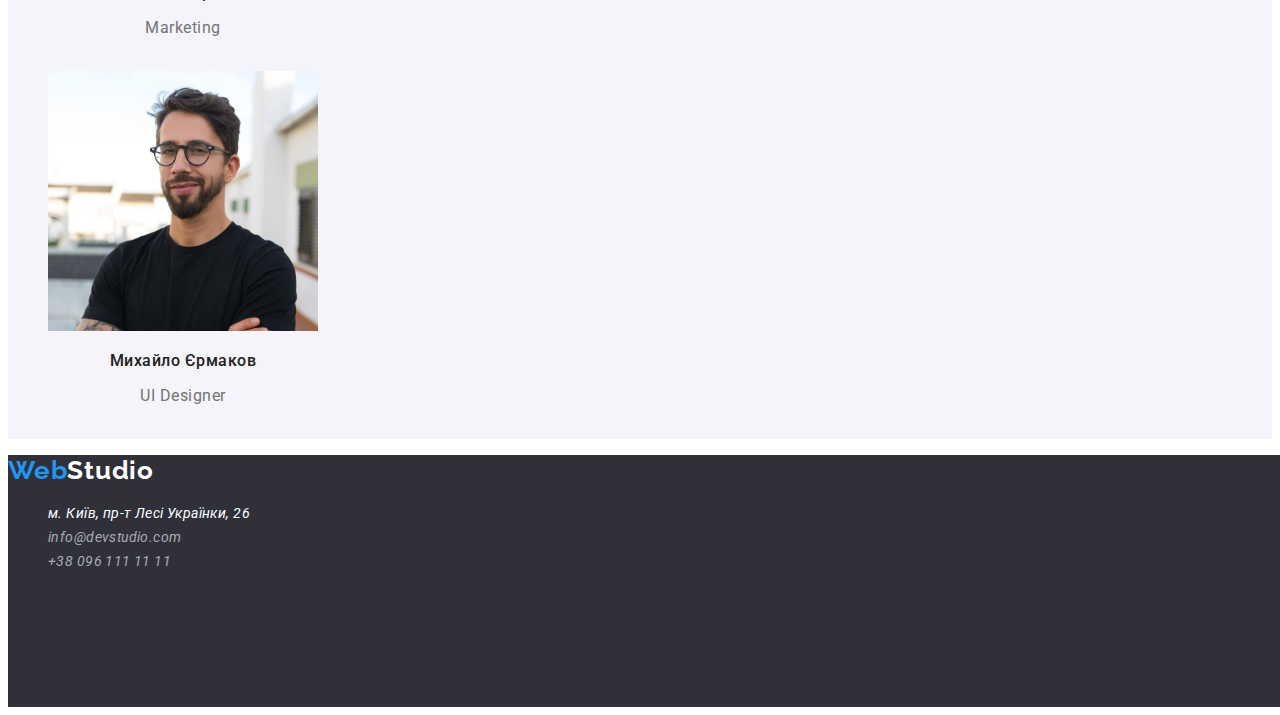
==== commit 760f67d0: "Final-stage" ====
--- a/index.html
+++ b/index.html
@@ -162,7 +162,7 @@
       </section>
     </main>
     <!-- Футер -->
-    <footer class="footer">
+    <footer class="basement">
       <a href="https://vanvalera.github.io/goit-markup-hw-02/index.html" class="logo-footer">
         <span class="web">Web</span>Studio
       </a>
--- a/css/styles.css
+++ b/css/styles.css
@@ -1,7 +1,13 @@
 :root {
-  --primary-color: #ffffff;
-  --second-color: #212121;
-  --accent-color: #2196f3;
+  --primary-header-color: #212121;
+  --second-header-color: #757575;
+  --accent-header-color: #2196f3;
+  --primary-body-color: #ffffff;
+  --second-body-color: #212121;
+  --accent-body-color: #2196f3;
+  --primary-footer-color: #ffffff;
+  --second-footer-color: #2f303a;
+  --accent-footer-color: #2196f3;
 }
 body {
   font-family: 'Roboto', 'Raleway';
@@ -18,7 +24,7 @@
   text-decoration: none;
 }
 .web {
-  color: #2196f3;
+  color: var(--accent-header-color);
 }
 .list {
   list-style: none;
@@ -28,7 +34,7 @@
   font-size: 14px;
   line-height: 1.14;
   letter-spacing: 0.02em;
-  color: #212121;
+  color: var(--primary-header-color);
   text-decoration: none;
 }
 .header-tel {
@@ -36,14 +42,14 @@
   font-size: 14px;
   line-height: 1.14;
   letter-spacing: 0.02em;
-  color: #757575;
+  color: var(--second-header-color);
   text-decoration: none;
 }
 .header-link:hover,
 .header-link:focus,
 .header-tel:focus,
 .header-tel:hover {
-  color: #2196f3;
+  color: var(--accent-header-color);
 }
 /* ---------Body---------- */
 .hero {
@@ -60,18 +66,17 @@
   text-align: center;
   letter-spacing: 0.06em;
   text-transform: uppercase;
-  color: #ffffff;
+  color: var(--primary-body-color);
 }
 .hero-button {
   font-family: inherit;
   font-weight: 700;
   font-size: 16px;
   line-height: 1.88;
-  display: flex;
   align-items: center;
   text-align: center;
   letter-spacing: 0.06em;
-  color: #212121;
+  color: var(--second-body-color);
   width: 216px;
   height: 50px;
   left: 692px;
@@ -82,8 +87,8 @@
 }
 .hero-button:hover,
 .hero-button:focus {
-  background: #2196f3;
-  color: #ffffff;
+  background: var(--accent-body-color);
+  color: var(--primary-body-color);
 }
 .tittle-opportunity {
   font-weight: 700;
@@ -91,7 +96,7 @@
   line-height: 1.14;
   letter-spacing: 0.03em;
   text-transform: uppercase;
-  color: #212121;
+  color: var(--second-body-color);
 }
 .text-opportunity {
   font-weight: 400;
@@ -106,7 +111,7 @@
   line-height: 1.17;
   text-align: center;
   letter-spacing: 0.03em;
-  color: #212121;
+  color: var(--second-body-color);
 }
 /* ---------Section Наша Команда---------- */
 .hero-team {
@@ -118,7 +123,7 @@
   line-height: 1.17;
   text-align: center;
   letter-spacing: 0.03em;
-  color: #212121;
+  color: var(--second-body-color0);
 }
 .tittle-team-worker {
   font-weight: 500;
@@ -126,7 +131,7 @@
   line-height: 1.19;
   text-align: center;
   letter-spacing: 0.03em;
-  color: #212121;
+  color: var(--second-body-color);
 }
 .list-worker {
   width: 270px;
@@ -142,12 +147,12 @@
   color: #757575;
 }
 /* --------footer---------- */
-.footer {
+.basement {
   width: 1600px;
   height: 252px;
   left: 0px;
   top: 2094px;
-  background: #2f303a;
+  background: var(--second-footer-color);
 }
 .logo-footer {
   font-family: 'Raleway';
@@ -155,7 +160,7 @@
   font-size: 26px;
   line-height: 1.19;
   letter-spacing: 0.03em;
-  color: #ffffff;
+  color: var(--primary-footer-color);
   text-decoration: none;
 }
 .list-address {
@@ -163,7 +168,7 @@
   font-size: 14px;
   line-height: 1.71;
   letter-spacing: 0.03em;
-  color: #ffffff;
+  color: var(--primary-footer-color);
   text-decoration: none;
 }
 .list-tel {
@@ -175,11 +180,11 @@
 }
 .list-tel:hover,
 .list-tel:focus {
-  color: #2196f3;
+  color: var(--accent-footer-color);
 }
 .list-address:hover,
 .list-address:focus {
-  color: #2196f3;
+  color: var(--accent-footer-color);
 }
 /* ---------Body Portfolio---------- */
 .portfolio-btn {
@@ -189,7 +194,7 @@
   line-height: 1.62;
   text-align: center;
   letter-spacing: 0.03em;
-  color: #212121;
+  color: var(--second-body-color);
   height: 38px;
   left: 548px;
   top: 174px;
@@ -200,14 +205,14 @@
 .portfolio-btn:hover,
 .portfolio-btn:focus {
   background: #2196f3;
-  color: #ffffff;
+  color: var(--primary-body-color);
 }
 .portfolio-tittle {
   font-weight: 700;
   font-size: 18px;
   line-height: 2;
   letter-spacing: 0.06em;
-  color: #212121;
+  color: var(--second-body-color);
 }
 .portfolio-text {
   font-size: 16px;
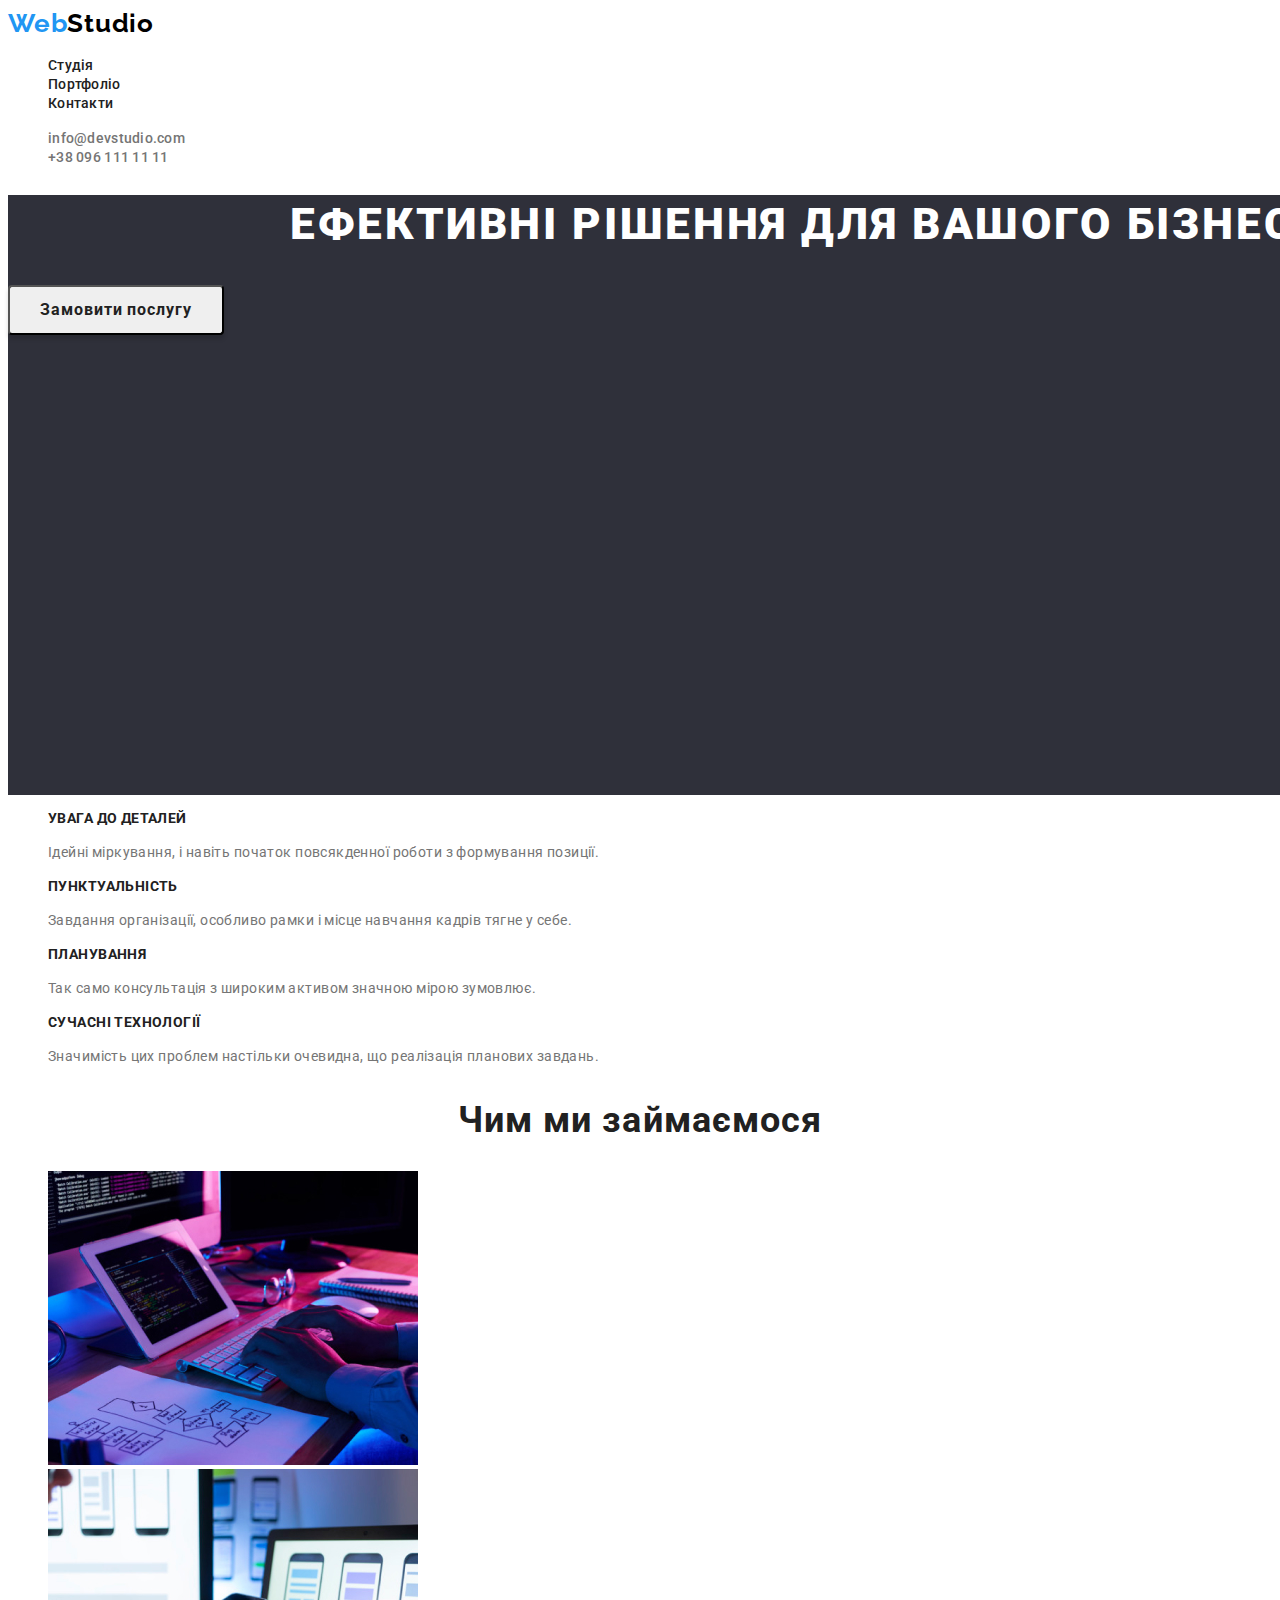
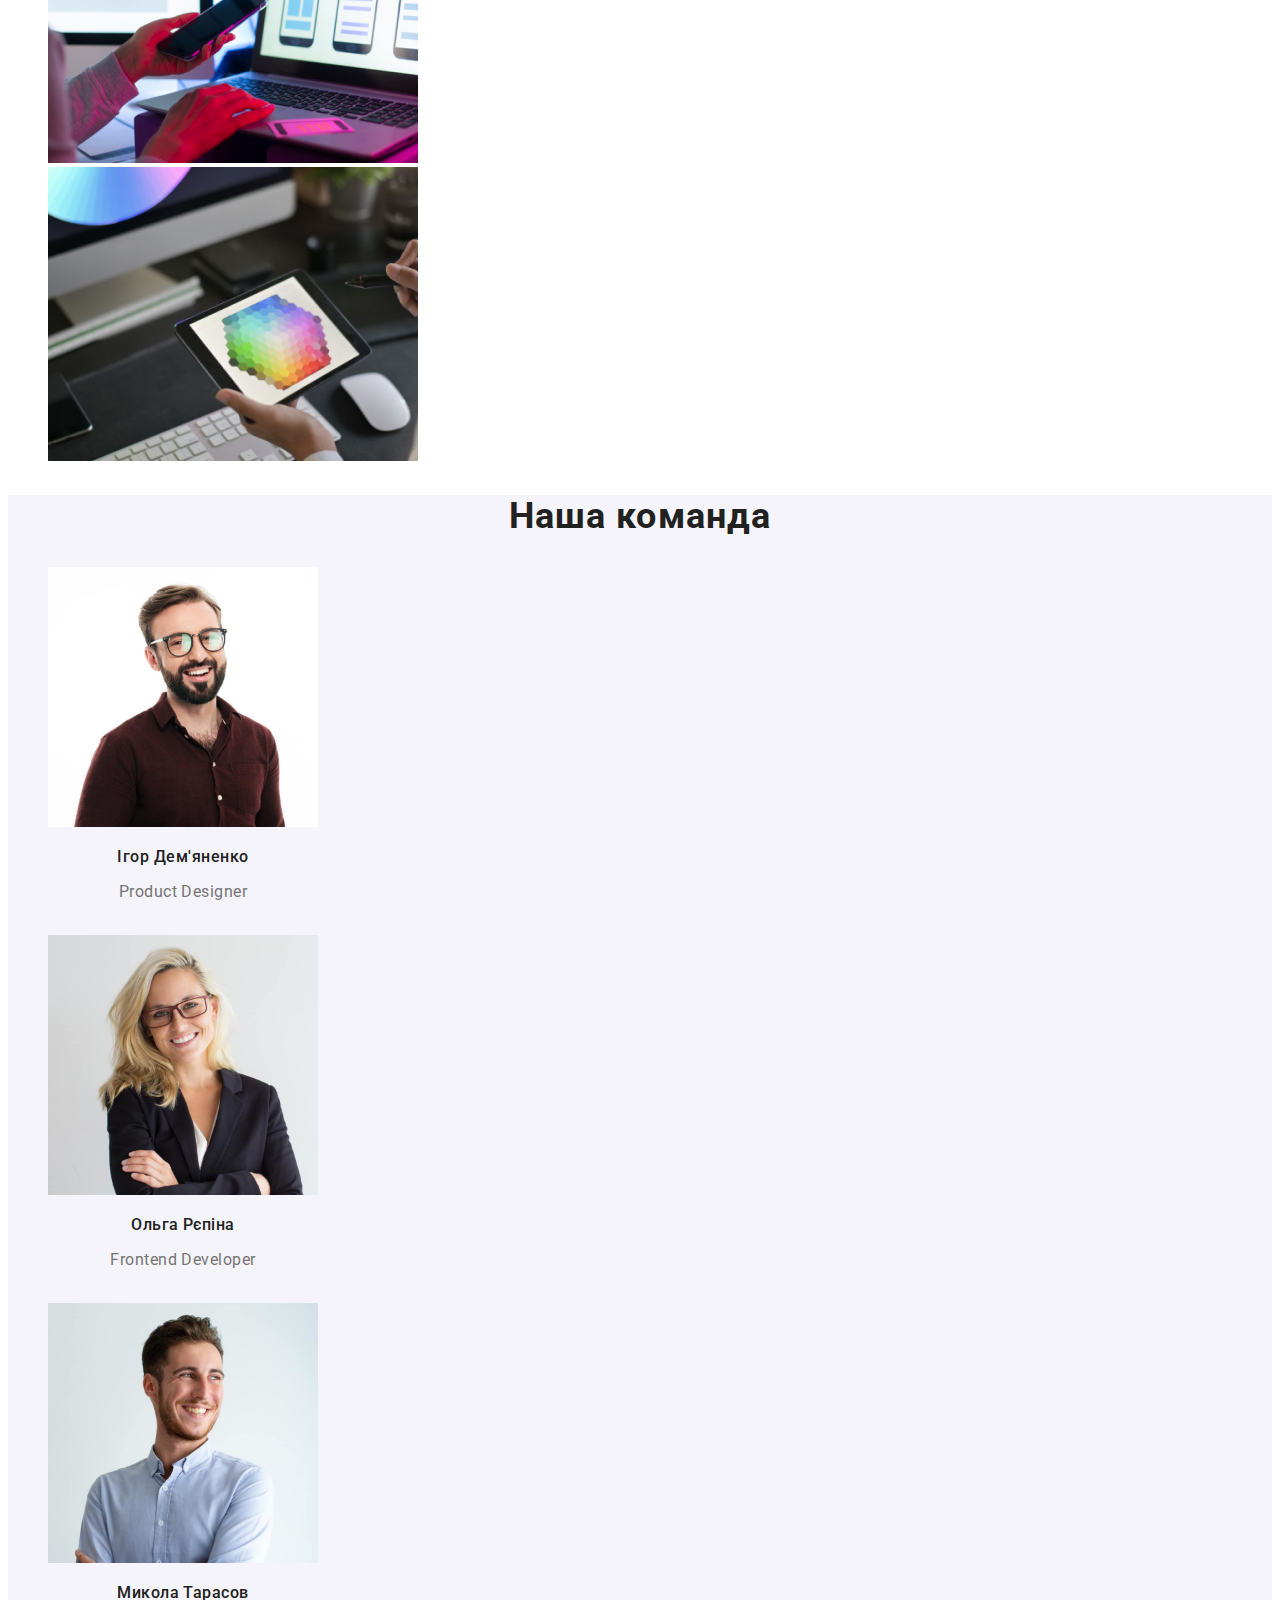
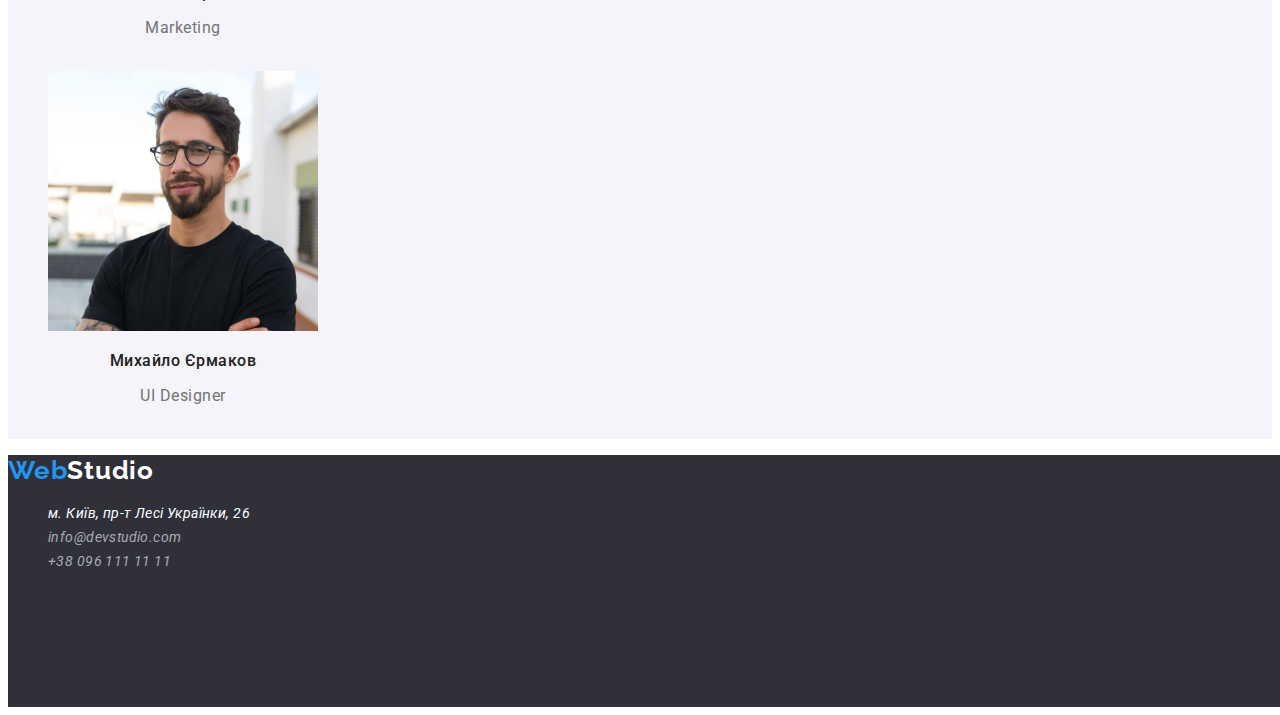
==== commit 8df81e1b: "Final6" ====
--- a/index.html
+++ b/index.html
@@ -8,7 +8,7 @@
     <link rel="preconnect" href="https://fonts.googleapis.com" />
     <link rel="preconnect" href="https://fonts.gstatic.com" crossorigin />
     <link
-      href="https://fonts.googleapis.com/css2?family=Montserrat:wght@400;700&family=Raleway:wght@700&family=Roboto:wght@400;500;700;900&display=swap"
+      href="https://fonts.googleapis.com/css2?family=Raleway:wght@700&family=Roboto:wght@400;500;700;900&display=swap"
       rel="stylesheet"
     />
     <link rel="stylesheet" href="./css/styles.css" />
--- a/css/styles.css
+++ b/css/styles.css
@@ -123,7 +123,7 @@
   line-height: 1.17;
   text-align: center;
   letter-spacing: 0.03em;
-  color: var(--second-body-color0);
+  color: var(--second-body-color);
 }
 .tittle-team-worker {
   font-weight: 500;
